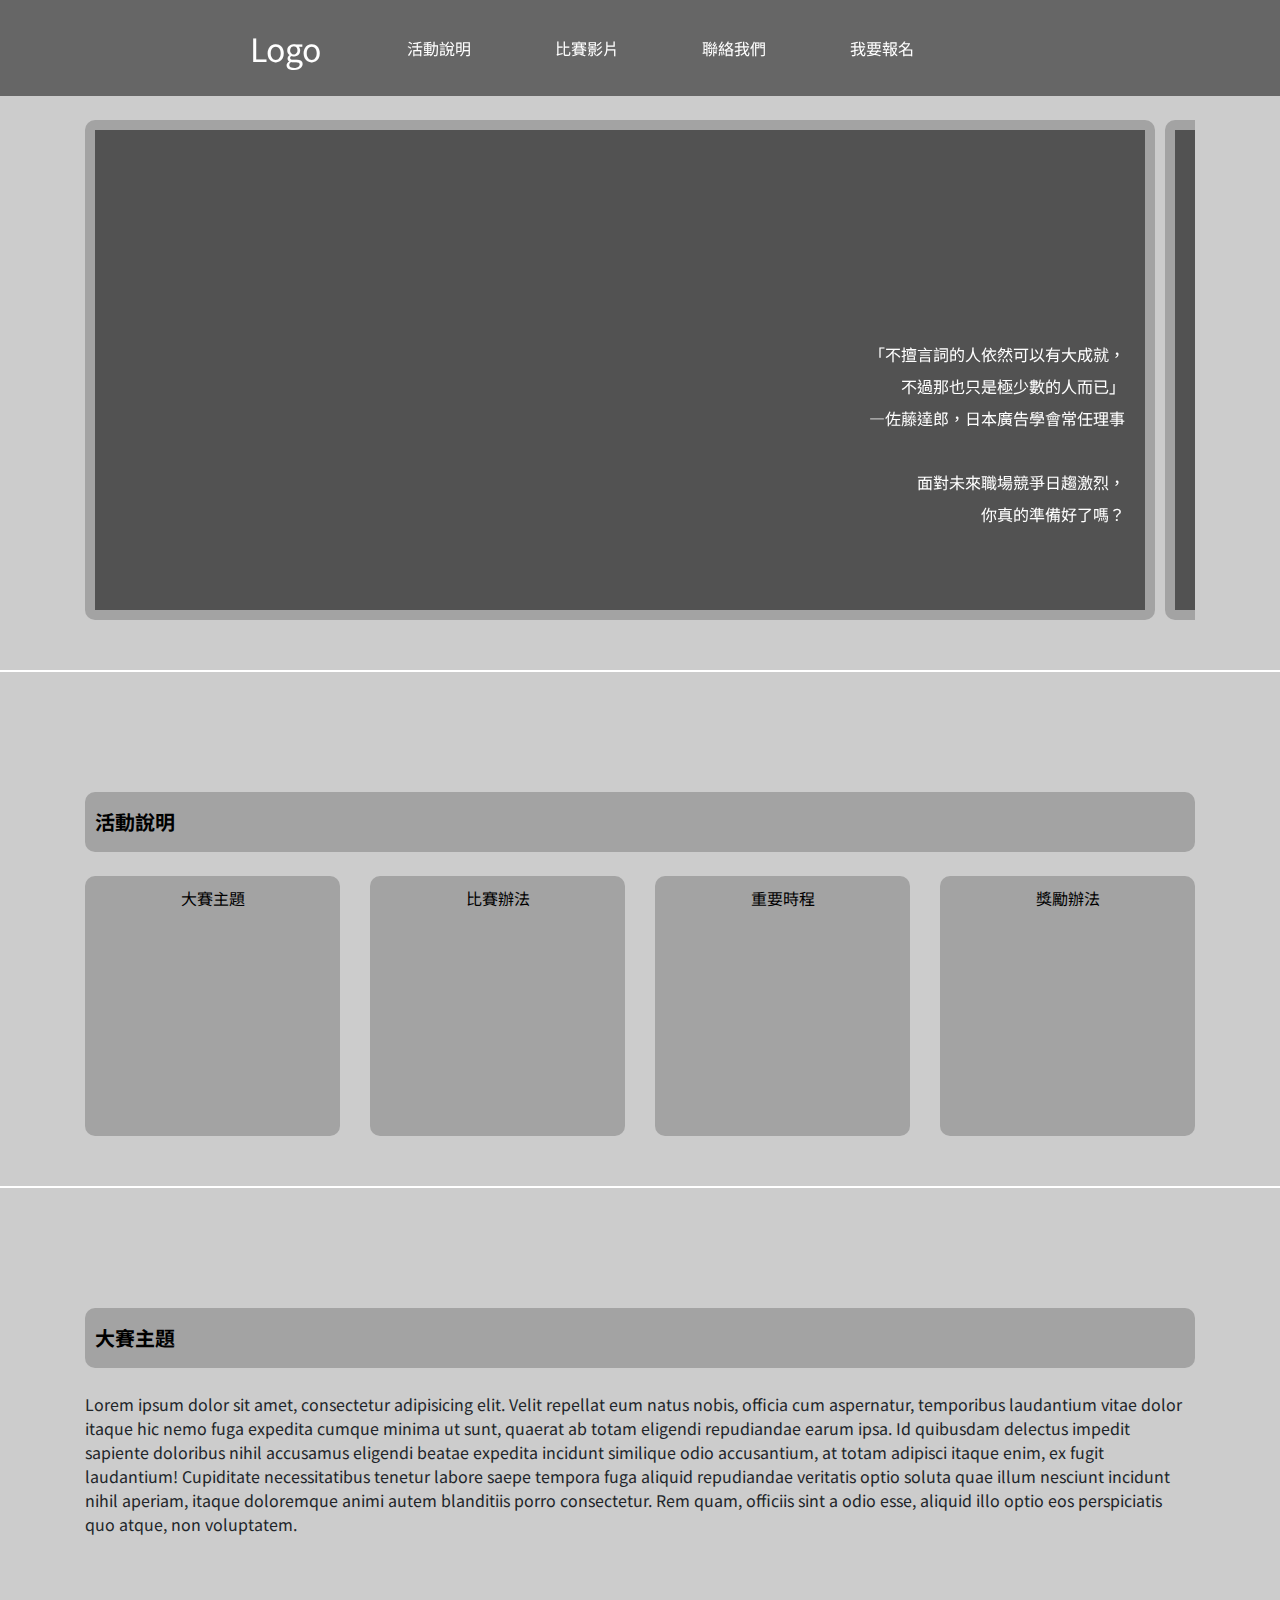
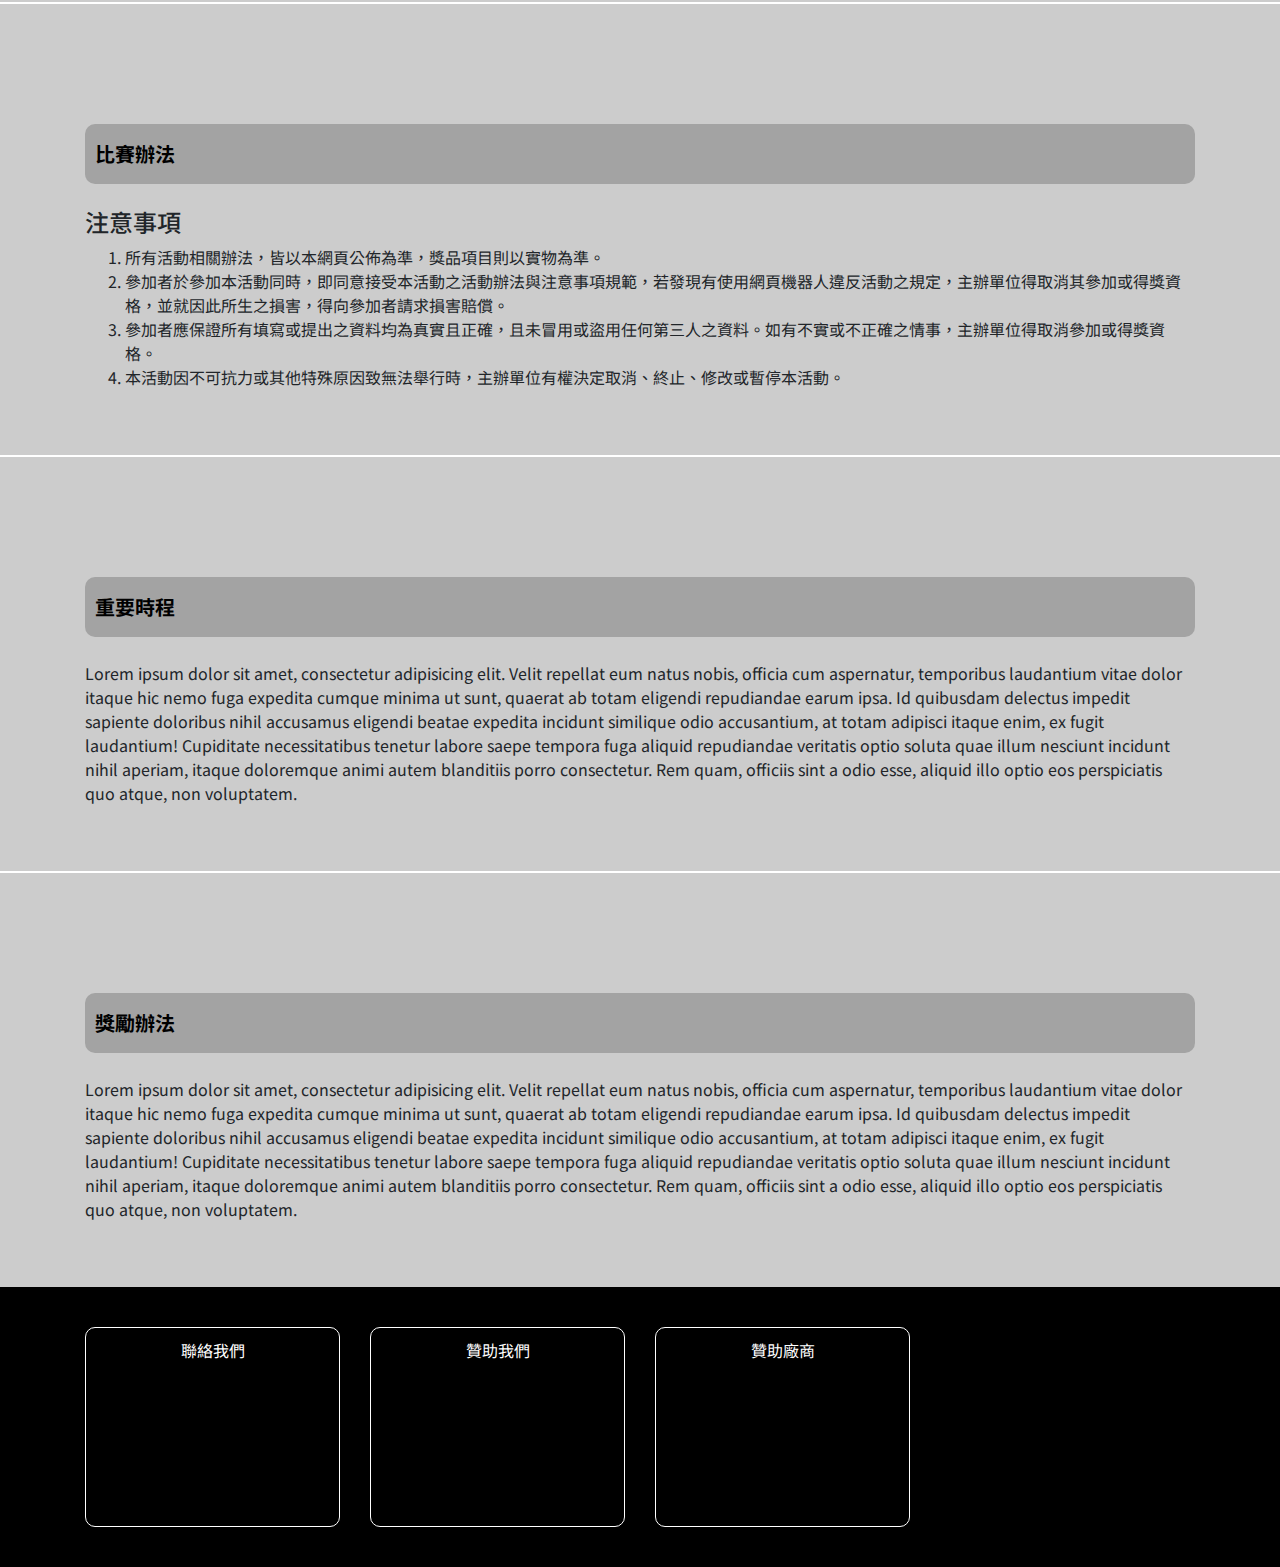
==== index.html @ ab1b20be "v1.0.0-alpha" ====
<!DOCTYPE html>
<html lang="zh-TW">
<head>
	<meta charset="UTF-8">
	<meta name="viewport" content="width=device-width, initial-scale=1.0, user-scalable=1, maximum-scale=1.5">
	<title>PPT Tang</title>

	<!-- plugins -->
	<link rel="stylesheet" href="https://stackpath.bootstrapcdn.com/bootstrap/4.3.1/css/bootstrap.min.css" integrity="sha384-ggOyR0iXCbMQv3Xipma34MD+dH/1fQ784/j6cY/iJTQUOhcWr7x9JvoRxT2MZw1T" crossorigin="anonymous">
	<link rel="stylesheet" href="owl.carousel.css">
	<link rel="stylesheet" href="owl.theme.default.css">
	<link rel="stylesheet" href="jquery-3.3.1.js">
	<link rel="stylesheet" href="owl.carousel.js">
	<!-- custom -->
	<link href="https://fonts.googleapis.com/css?family=Noto+Sans+TC" rel="stylesheet">
	<link rel="stylesheet" href="style.css">
</head>
<body>
	<header class="navbar">
		<div class="container">
			<div class="row">
				<div class="col-12 col-lg-4">
					<a href="index.html"><div class="element logo">Logo</div></a>
				</div>
				<div class="col-3 col-lg-2">
					<a href="#info"><span class="element">活動說明</span></a>
				</div>
				<div class="col-3 col-lg-2">
					<a href="vedio.html"><span class="element">比賽影片</span></a>
				</div>
				<div class="col-3 col-lg-2">
					<a href="#contact"><span class="element">聯絡我們</span></a>
				</div>
				<div class="col-3 col-lg-2">
					<a href="https://forms.gle/jnjo5edw7dTw2FzWA" target="blank"><span class="element">我要報名</span></a>
				</div>
			</div>
		</div>
	</header>


	<section class="main">
		<div class="jumbo">
			<div class="container owl-carousel owl-theme">
				<div class="element" data-merge="5">
					<div class="image" style="background-image: url('draft/狂想曲-1-10.png');">
						<div class="mask"></div>
					</div>
					<div class="text">
						「不擅言詞的人依然可以有大成就，<br>
						不過那也只是極少數的人而已」<br>
						—佐藤達郎，日本廣告學會常任理事<br><br>
						面對未來職場競爭日趨激烈，<br>
						你真的準備好了嗎？
					</div>
				</div>
				<div class="element" data-merge="5">
					<div class="image" style="background-image: url('draft/狂想曲-1-10.png');">
						<div class="mask"></div>
					</div>
					<div class="text">
						由成大發根<br>
						關於我們—簡報草堂<br><br>
						眼見簡報能力日趨重要，<br>
						不管是理工領域、生醫專業，更別提商業企管，<br>
						人人都有上台簡報的一天。<br>
						簡報草堂期望透過簡報教學推展大學生簡報能力，<br>
						激發學生對於簡報的精進與知識的追求，<br>
						並帶給大家一個向全世界展現自我的舞台。<br>
					</div>
				</div>
				<div class="element" data-merge="5">
					<div class="image" style="background-image: url('draft/狂想曲-1-10.png');">
						<div class="mask"></div>
					</div>
					<div class="text">
						你是否正在為經歷憂愁，擔心履歷不夠亮眼，<br>
						又或者你尋尋覓覓，卻找不到一個能展現自己的舞台呢?<br><br>
						簡報草堂將在2019.5.25 舉辦首屆<br>
						《簡報狂想曲》成大首屆簡報競賽，現場將邀請專業評審，<br>
						開放百位觀眾入場觀摩，<br>
						針對美學、內容、表達進行一系列激烈競爭。<br><br>
						螢幕前的你準備好了嗎? 我們的舞台正等著你發光發熱!
					</div>
					<a href="https://forms.gle/jnjo5edw7dTw2FzWA" target="blank"><div class="btn">我要報名</div></a>
				</div>
			</div>
		</div>
		<div class="info" id="info">
			<div class="container">
				<div class="row">
					<div class="col-12">
						<div class="title">活動說明</div>
					</div>
					<div class="col-3">
						<a href="#"><div class="element">大賽主題</div></a>
					</div>
					<div class="col-3">
						<a href="#"><div class="element">比賽辦法</div></a>
					</div>
					<div class="col-3">
						<a href="#"><div class="element">重要時程</div></a>
					</div>
					<div class="col-3">
						<a href="#"><div class="element">獎勵辦法</div></a>
					</div>
				</div>
			</div>
		</div>

		<div class="info">
			<div class="container">
				<div class="row">
					<div class="col-12">
						<div class="title">大賽主題</div>
					</div>
					<div class="col-12">
						<p>Lorem ipsum dolor sit amet, consectetur adipisicing elit. Velit repellat eum natus nobis, officia cum aspernatur, temporibus laudantium vitae dolor itaque hic nemo fuga expedita cumque minima ut sunt, quaerat ab totam eligendi repudiandae earum ipsa. Id quibusdam delectus impedit sapiente doloribus nihil accusamus eligendi beatae expedita incidunt similique odio accusantium, at totam adipisci itaque enim, ex fugit laudantium! Cupiditate necessitatibus tenetur labore saepe tempora fuga aliquid repudiandae veritatis optio soluta quae illum nesciunt incidunt nihil aperiam, itaque doloremque animi autem blanditiis porro consectetur. Rem quam, officiis sint a odio esse, aliquid illo optio eos perspiciatis quo atque, non voluptatem.</p>
					</div>
				</div>
			</div>
		</div>

		<div class="info">
			<div class="container">
				<div class="row">
					<div class="col-12">
						<div class="title">比賽辦法</div>
					</div>
					<div class="col-12">
						<h4>注意事項</h4>
						<ol>
							<li>所有活動相關辦法，皆以本網頁公佈為準，獎品項目則以實物為準。</li>
							<li>參加者於參加本活動同時，即同意接受本活動之活動辦法與注意事項規範，若發現有使用網頁機器人違反活動之規定，主辦單位得取消其參加或得獎資格，並就因此所生之損害，得向參加者請求損害賠償。</li>
							<li>參加者應保證所有填寫或提出之資料均為真實且正確，且未冒用或盜用任何第三人之資料。如有不實或不正確之情事，主辦單位得取消參加或得獎資格。</li>
							<li>本活動因不可抗力或其他特殊原因致無法舉行時，主辦單位有權決定取消、終止、修改或暫停本活動。</li>
						</ol>
					</div>
				</div>
			</div>
		</div>

		<div class="info">
			<div class="container">
				<div class="row">
					<div class="col-12">
						<div class="title">重要時程</div>
					</div>
					<div class="col-12">
						<p>Lorem ipsum dolor sit amet, consectetur adipisicing elit. Velit repellat eum natus nobis, officia cum aspernatur, temporibus laudantium vitae dolor itaque hic nemo fuga expedita cumque minima ut sunt, quaerat ab totam eligendi repudiandae earum ipsa. Id quibusdam delectus impedit sapiente doloribus nihil accusamus eligendi beatae expedita incidunt similique odio accusantium, at totam adipisci itaque enim, ex fugit laudantium! Cupiditate necessitatibus tenetur labore saepe tempora fuga aliquid repudiandae veritatis optio soluta quae illum nesciunt incidunt nihil aperiam, itaque doloremque animi autem blanditiis porro consectetur. Rem quam, officiis sint a odio esse, aliquid illo optio eos perspiciatis quo atque, non voluptatem.</p>
					</div>
				</div>
			</div>
		</div>

		<div class="info">
			<div class="container">
				<div class="row">
					<div class="col-12">
						<div class="title">獎勵辦法</div>
					</div>
					<div class="col-12">
						<p>Lorem ipsum dolor sit amet, consectetur adipisicing elit. Velit repellat eum natus nobis, officia cum aspernatur, temporibus laudantium vitae dolor itaque hic nemo fuga expedita cumque minima ut sunt, quaerat ab totam eligendi repudiandae earum ipsa. Id quibusdam delectus impedit sapiente doloribus nihil accusamus eligendi beatae expedita incidunt similique odio accusantium, at totam adipisci itaque enim, ex fugit laudantium! Cupiditate necessitatibus tenetur labore saepe tempora fuga aliquid repudiandae veritatis optio soluta quae illum nesciunt incidunt nihil aperiam, itaque doloremque animi autem blanditiis porro consectetur. Rem quam, officiis sint a odio esse, aliquid illo optio eos perspiciatis quo atque, non voluptatem.</p>
					</div>
				</div>
			</div>
		</div>
	</section>


	<footer class="footer">
		<div class="container">
			<div class="row">
				<div class="col-3">
					<div class="element" id="contact">聯絡我們</div>
				</div>
				<div class="col-3">
					<div class="element">贊助我們</div>
				</div>
				<div class="col-3">
					<div class="element">贊助廠商</div>
				</div>
			</div>
		</div>
	</footer>


	<script src="jquery-3.3.1.js"></script>
	<script src="owl.carousel.js"></script>
	<script>
		$(document).ready(function(){
			$('.owl-carousel').owlCarousel({
			    items:5,
			    loop:false,
			    margin:10,
			    merge:true,
			    nav:true,
			    navText:[],
			    autoplay:false,
			    autoplaySpeed:1000,
			    responsive:{
			        678:{mergeFit:true},
			        1000:{mergeFit:false}
			    }
			});
		});
	</script>


</body>
</html>
---- style.css ----
/* -------------------- global -------------------- */
* {
	position: relative;
}
html, body {
	margin: 0;
	height: 100%;
	font-family: 'Noto Sans TC', sans-serif;
}
a {
	text-decoration: none;
	color: #000;
}

/* -------------------- element placeholder -------------------- */
.element {
	background-color: rgba(0,0,0,0.2);
	border-radius: 10px;
	color: #000;
	font-size: 1rem;
	text-align: center;
	height: 100%;
	padding: 10px;
}



/* -------------------- utility -------------------- */
.u-block {
	display: block;
}



/* -------------------- header elements -------------------- */
.navbar {
	background-color: rgba(0, 0, 0, 0.5);
	position: fixed;
	top: 0;
	left: 0;
	z-index: 10;
	width: 100%;
	text-align: center;
}
.navbar .element {
	display: inline-block;
	height: 60px;
	background-color: rgba(0, 0 ,0 ,0);
	color: #fff;
	line-height: 36px;
}
.navbar .logo {
	display: inline-block;
	width: 400px;
	height: 80px;
	font-size: 2rem;
}
@media (min-width: 1200px) {
	.navbar .element {
		height: 80px;
		line-height: 60px;
	}
}



/* -------------------- main elements -------------------- */
.jumbo {
	background-color: rgba(0, 0, 0, 0.2);
	padding-top: 200px;
	padding-bottom: 60px;
}
.jumbo .element {
	height: 500px;

}
.jumbo .image {
	height: 100%;
	display: block;
	background-size: cover;
	background-position: left;
}
.jumbo .mask {
	width: 100%;
	height: 100%;
	background-color: rgba(0, 0, 0, 0.5);
}
.jumbo .text {
	text-align: right;
	line-height: 200%;
	font-size: 1rem;
	color: #fff;
	width: 85%;
	position: absolute;
	bottom: 90px;
	right: 30px;
}
.jumbo .btn {
	width: 120px;
	height: 50px;
	border-radius: 25px;
	background-color: rgb(243, 196, 58);

	color: rgb(0, 115, 185);
	line-height: 36px;

	position: absolute;
	bottom: 20px;
	left: 50%;
	transform: translateX(-50%);
}
.jumbo .btn:hover {
	background-color: rgb(0, 115, 185);
	color: rgb(243, 196, 58);
}
@media (min-width: 1200px) {
	.jumbo {
		padding-top: 120px;
		padding-bottom: 50px;
	}
}


.info {
	background-color: rgba(0, 0, 0, 0.2);
	padding-top: 180px;
	padding-bottom: 50px;
	border-top: 2px solid #fff;
}
.info .title {
	background-color: rgba(0,0,0,0.2);
	border-radius: 10px;
	padding: 10px;
	margin-bottom: 24px;
	line-height: 40px;

	color: #000;
	font-size: 1.25rem;
	font-weight: bold;
}
.info .element {
	height: 150px;
}
@media (min-width: 992px) {
	.info .element {
		height:220px;
	}
}
@media (min-width: 1200px) {
	.info {
		padding-top: 120px;
		padding-bottom: 50px;
	}
	.info .element {
		height:260px;
	}
}


.voting-info .element{
	height: 600px;
	font-size: 2rem;
	line-height: 260px;
}


.video-container {
	display: inline-block;
	width: 100%;
	border: 2px solid #fff;
	margin: 15px 0;
}
.img-box {
	display: block;
}
.img-box .img-inner {
	width: 100%;
	padding-top: 75%;
	background-color: rgba(0, 0, 0, 0.1);
}
.img-box .image {
	position: absolute;
	top: 0;
	left: 0;

	width: 100%;
	height: 100%;

	background-size: cover;
	background-position: center;

	background-image: url('../v0.3.0/icon.png');
}
.text-box {
	padding: 8px;
	letter-spacing: 0.2px;
	white-space: nowrap;
	overflow: hidden;
	text-overflow: ellipsis;
}
.text-box a {
	text-decoration: none;
}
.text-box .topic {
	font-size: 1.2rem;
	font-weight: bold;
	line-height: 2rem;
}




/* -------------------- footer elements -------------------- */
.footer {
	background-color: #000;
	padding: 40px 0;
}
.footer .element {
	height: 200px;
	border: 1px solid #fff;
	color: #fff;
	font-weight: thin;
}


/* 黃 rgb(243, 196, 58) */
/* 藍 rgb(0, 115, 185) */

@media screen and (min-width: 576px) {
	
}
@media screen and (min-width: 768px) {
	
}
@media screen and (min-width: 992px) {
	
}
@media screen and (min-width: 1200px) {
	
}
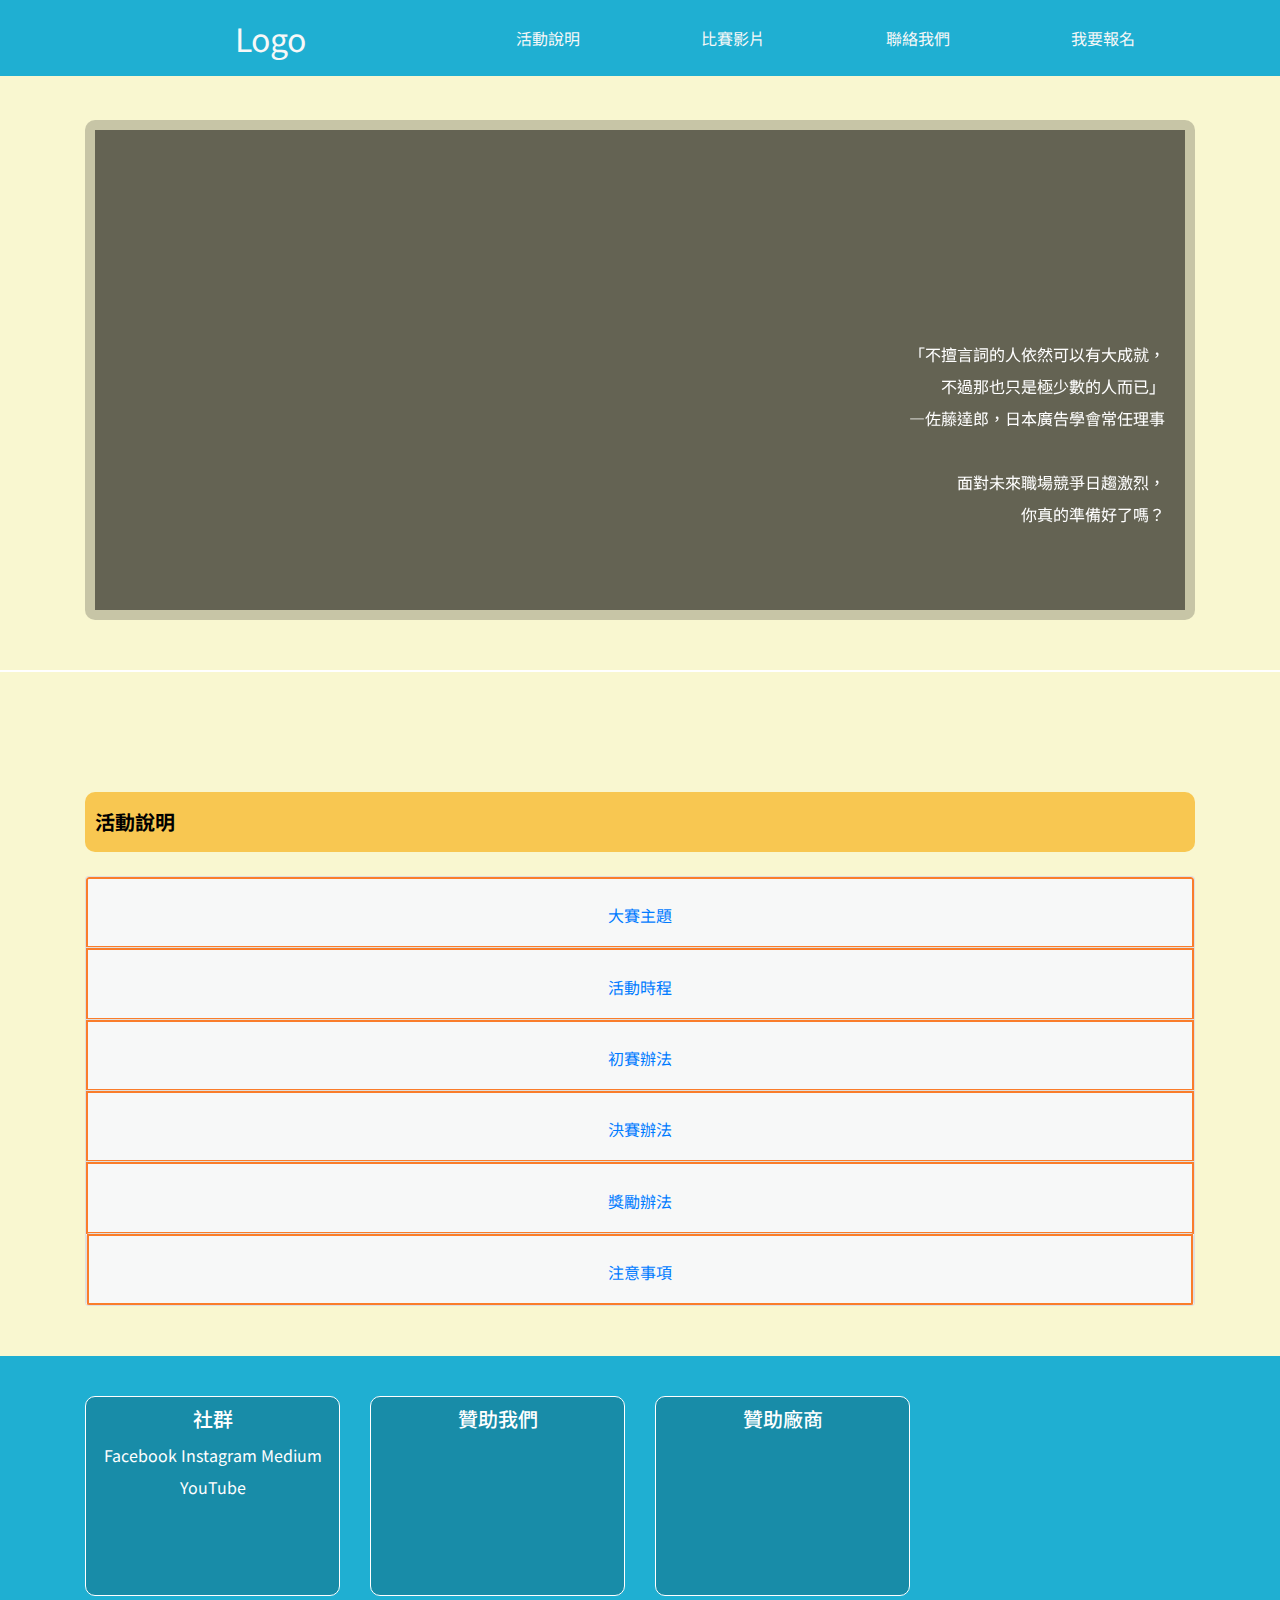
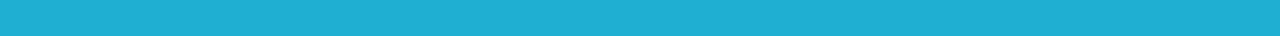
==== commit 08abb826: "v1.0.0-alpha-colors&info" ====
--- a/index.html
+++ b/index.html
@@ -2,37 +2,40 @@
 <html lang="zh-TW">
 <head>
 	<meta charset="UTF-8">
-	<meta name="viewport" content="width=device-width, initial-scale=1.0, user-scalable=1, maximum-scale=1.5">
+	<meta name="viewport" content="width=device-width, initial-scale=1.0, user-scalable=1, maximum-scale=1.5, shrink-to-fit=no">
 	<title>PPT Tang</title>
 
 	<!-- plugins -->
+
+	<!-- bootstrap -->
 	<link rel="stylesheet" href="https://stackpath.bootstrapcdn.com/bootstrap/4.3.1/css/bootstrap.min.css" integrity="sha384-ggOyR0iXCbMQv3Xipma34MD+dH/1fQ784/j6cY/iJTQUOhcWr7x9JvoRxT2MZw1T" crossorigin="anonymous">
+	
+	<!-- owl-carousel -->
 	<link rel="stylesheet" href="owl.carousel.css">
 	<link rel="stylesheet" href="owl.theme.default.css">
-	<link rel="stylesheet" href="jquery-3.3.1.js">
-	<link rel="stylesheet" href="owl.carousel.js">
+	
 	<!-- custom -->
-	<link href="https://fonts.googleapis.com/css?family=Noto+Sans+TC" rel="stylesheet">
 	<link rel="stylesheet" href="style.css">
+
 </head>
 <body>
 	<header class="navbar">
 		<div class="container">
 			<div class="row">
-				<div class="col-12 col-lg-4">
-					<a href="index.html"><div class="element logo">Logo</div></a>
-				</div>
-				<div class="col-3 col-lg-2">
-					<a href="#info"><span class="element">活動說明</span></a>
-				</div>
-				<div class="col-3 col-lg-2">
-					<a href="vedio.html"><span class="element">比賽影片</span></a>
-				</div>
-				<div class="col-3 col-lg-2">
-					<a href="#contact"><span class="element">聯絡我們</span></a>
-				</div>
-				<div class="col-3 col-lg-2">
-					<a href="https://forms.gle/jnjo5edw7dTw2FzWA" target="blank"><span class="element">我要報名</span></a>
+				<div class="col-12 col-md-4">
+					<a href="index.html"><div class="element logo c-white">Logo</div></a>
+				</div>
+				<div class="col-3 col-md-2">
+					<a href="#info"><span class="element c-white">活動說明</span></a>
+				</div>
+				<div class="col-3 col-md-2">
+					<a href="vedio.html"><span class="element c-white">比賽影片</span></a>
+				</div>
+				<div class="col-3 col-md-2">
+					<a href="#contact"><span class="element c-white">聯絡我們</span></a>
+				</div>
+				<div class="col-3 col-md-2">
+					<a href="https://forms.gle/jnjo5edw7dTw2FzWA" target="blank"><span class="element c-white">我要報名</span></a>
 				</div>
 			</div>
 		</div>
@@ -40,7 +43,7 @@
 
 
 	<section class="main">
-		<div class="jumbo">
+		<div class="jumbo bgc-beige">
 			<div class="container owl-carousel owl-theme">
 				<div class="element" data-merge="5">
 					<div class="image" style="background-image: url('draft/狂想曲-1-10.png');">
@@ -55,7 +58,7 @@
 					</div>
 				</div>
 				<div class="element" data-merge="5">
-					<div class="image" style="background-image: url('draft/狂想曲-1-10.png');">
+					<div class="image" style="background-image: url('../v0.3.0/poster.jpg');">
 						<div class="mask"></div>
 					</div>
 					<div class="text">
@@ -86,117 +89,426 @@
 				</div>
 			</div>
 		</div>
-		<div class="info" id="info">
+
+		
+		<!-- accordion -->
+		<div class="info bgc-beige" id="info">
 			<div class="container">
 				<div class="row">
 					<div class="col-12">
 						<div class="title">活動說明</div>
 					</div>
-					<div class="col-3">
-						<a href="#"><div class="element">大賽主題</div></a>
-					</div>
-					<div class="col-3">
-						<a href="#"><div class="element">比賽辦法</div></a>
-					</div>
-					<div class="col-3">
-						<a href="#"><div class="element">重要時程</div></a>
-					</div>
-					<div class="col-3">
-						<a href="#"><div class="element">獎勵辦法</div></a>
+					<div class="col-12">
+						<div class="accordion" id="infomation">
+
+						  <div class="card">
+						    <div class="card-header bgc-white bdc-orange" id="heading1">
+						      <h2 class="mb-0">
+						        <button class="btn btn-link" type="button" data-toggle="collapse" data-target="#collapse1" aria-expanded="true" aria-controls="collapse1">
+						          大賽主題
+						        </button>
+						      </h2>
+						    </div>
+
+						    <div id="collapse1" class="collapse" aria-labelledby="heading1" data-parent="#infomation">
+						      <div class="card-body bgc-white">
+										<div class="inner">
+											<div class="topic-icon"></div>
+											<div class="topic-text">
+												<h5 class="c-blue fw-bold">減少不平等</h5>
+												<h6 class="c-blue fw-bold">Reduce Inqualities</h6>
+												<p>社會持續在進步，各地區之間的資源差距逐漸擴大，我們該如何因應不平等的現象，創造分配更均衡的社會？<a class="c-cyan" href="https://www.un.org/sustainabledevelopment/inequality/" target="_blank"> see more</a></p>
+											</div>
+										</div>
+
+										<div class="inner">
+											<div class="topic-icon"></div>
+											<div class="topic-text">
+												<h5 class="c-blue fw-bold">責任消費與生產</h5>
+												<h6 class="c-blue fw-bold">Responsible Consumption and Production</h6>
+												<p>社會持續過度的生產不僅造成資源浪費，同時也產生大量汙染，過剩的產品處理也對地球造成傷害。身為消費者的我們，是否也助長了過度生產呢？我們該如何做到「用得更少，做得更好」，留給下一世代更好的環境呢？<a class="c-cyan" href="https://www.un.org/sustainabledevelopment/sustainable-consumption-production/" target="_blank"> see more</a></p>
+												
+											</div>
+										</div>
+
+										<div class="inner">
+											<div class="topic-icon"></div>
+											<div class="topic-text">
+												<h5 class="c-blue fw-bold">氣候行動</h5>
+												<h6 class="c-blue fw-bold">Climate Action</h6>
+												<p>颶風、熱浪、洪水，世界各地頻傳氣候災難。面對大自然的求救訊息，人類該如何守護我們的地球呢？<a class="c-cyan" href="https://www.un.org/sustainabledevelopment/climate-change-2/" target="_blank"> see more</a></p>
+											</div>
+										</div>
+
+										<div class="inner">
+											<div class="topic-icon"></div>
+											<div class="topic-text">
+												<h5 class="c-blue fw-bold">和平與正義制度</h5>
+												<h6 class="c-blue fw-bold">Peace, Justice and Strong Institutions</h6>
+												<p>「人權之所以重要，是因為每個人都想活得自在安心。」但人權是否真正落實在現實社會中？若沒有，我們又該如何彌補呢？<a class="c-cyan" href="https://www.un.org/sustainabledevelopment/peace-justice/" target="_blank"> see more</a></p>
+											</div>
+										</div>
+
+						      </div>
+						    </div>
+						  </div>
+
+						  <div class="card">
+						    <div class="card-header bgc-white bdc-orange" id="heading2">
+						      <h2 class="mb-0">
+						        <button class="btn btn-link collapsed" type="button" data-toggle="collapse" data-target="#collapse2" aria-expanded="true" aria-controls="collapse2">
+						          活動時程
+						        </button>
+						      </h2>
+						    </div>
+						    <div id="collapse2" class="collapse" aria-labelledby="heading2" data-parent="#infomation">
+						      <div class="card-body bgc-white">
+						      	<!-- <div class="inner">
+						      		<div class="stage">
+						      			<h5>初賽報名</h5>
+						      			<p>自四個備選主題中選定一個，錄製一段3~5分鐘的簡報影片，上傳至個人雲端後，至官網點選「我要報名」填寫基本資料及影片連結，即完成比賽報名。團隊將於隔日午夜將影片上傳至官方網站及簡報草堂YouTube頻道。</p>
+						      		</div>
+						      		<div class="arrow"></div>
+						      		<div class="stage">
+						      			<h5>作品遴選</h5>
+						      			<p>綜合YouTube讚數以及團隊評審評分，取前 10 名進入決賽。</p>
+						      		</div>
+						      		<div class="arrow"></div>
+						      		<div class="stage">
+						      			<h5>現場決賽</h5>
+						      			<p>決賽地點為成功大學國際會議廳，入選者將進行 5~7分鐘的現場簡報，由評審及現場觀眾投票選出前2名頒發獎金獎狀。決賽之簡報題目需與初賽相同。</p>
+						      		</div>
+						      	</div> -->
+
+						      	<div class="inner">
+						      		<div class="time-block">
+						      			<div class="time-area">
+													<div class="timeline bgc-blue"></div>
+													<div class="time-point">
+								      			<div class="dot-area">
+								      				<div class="dot bgc-blue"></div>
+								      			</div
+								      			><div class="text-area">
+								      				<div class="date">4/10（三）</div>
+								      				<div class="task">開始報名、上傳影片</div>
+								      			</div>
+								      		</div>
+
+								      		<div class="time-point">
+								      			<div class="dot-area">
+								      				<div class="dot bgc-blue"></div>
+								      			</div
+								      			><div class="text-area">
+								      				<div class="date">4/29（一）</div>
+								      				<div class="task">影片上傳截止</div>
+								      			</div>
+								      		</div>
+
+								      		<div class="time-point">
+								      			<div class="dot-area">
+								      				<div class="dot bgc-blue"></div>
+								      			</div
+								      			><div class="text-area">
+								      				<div class="date">5/11（六）</div>
+								      				<div class="task">公布決賽名單</div>
+								      			</div>
+								      		</div>
+
+								      		<div class="time-point">
+								      			<div class="dot-area">
+								      				<div class="dot bgc-blue"></div>
+								      			</div
+								      			><div class="text-area">
+								      				<div class="date">5/25（六）</div>
+								      				<div class="task">決賽</div>
+								      			</div>
+								      		</div>
+												</div>
+						      		</div>
+												
+						      		</div>
+						      	</div>
+
+						      </div>
+						    </div>
+
+						    <div class="card">
+							    <div class="card-header bgc-white bdc-orange" id="heading3">
+							      <h2 class="mb-0">
+							        <button class="btn btn-link collapsed" type="button" data-toggle="collapse" data-target="#collapse3" aria-expanded="true" aria-controls="collapse3">
+							          初賽辦法
+							        </button>
+							      </h2>
+							    </div>
+							    <div id="collapse3" class="collapse" aria-labelledby="heading3" data-parent="#infomation">
+							      <div class="card-body bgc-white">
+
+							        <div class="inner">
+							        	<div class="container">
+							        		<div class="row">初賽</div>
+							        		<div class="row">
+							        			<div class="col-12">
+							        				<div class="rule-item">
+							        					<div class="rule-var">參賽影片</div
+							        					><div class="rule-val">參賽者自行錄製</div>
+							        				</div>
+							        				<div class="rule-item">
+							        					<div class="rule-var">影片時間</div
+							        					><div class="rule-val">3 ~ 5分鐘</div>
+							        				</div>
+							        				<div class="rule-item">
+							        					<div class="rule-var">影片內容</div
+							        					><div class="rule-val">參賽者本人、簡報內容</div>
+							        				</div>
+							        				<div class="rule-item">
+							        					<div class="rule-var">影片限制</div
+							        					><div class="rule-val">禁止特效、剪接、調速，人與簡報須同時出現於影片中</div>
+							        				</div>
+							        			</div>
+							        			<div class="col-12">
+							        				<div class="rule-item">
+							        					<div class="rule-var">呈現方式</div
+							        					><div class="rule-val">子視窗 or 同一畫面</div>
+							        				</div>
+							        				<div class="rule-item">
+							        					<div class="rule-var">上傳地點</div
+							        					><div class="rule-val">個人雲端</div>
+							        				</div>
+							        				<div class="rule-item">
+							        					<div class="rule-var">上傳格式</div
+							        					><div class="rule-val">檔名：四選一主題-影片標題-參賽者姓名</div>
+							        				</div>
+							        				<div class="rule-item">
+							        					<div class="rule-var">備註</div
+							        					><div class="rule-val">若影片不符規定，將失去參賽資格</div>
+							        				</div>
+							        			</div>
+							        		</div>
+							        	</div>
+							        </div>
+
+							        <div class="inner">
+							        	<div class="container">
+							        		<div class="row">初賽評分標準</div>
+							        		<div class="row">
+							        			<div class="col-12">
+							        				<div class="rule-item">
+							        					<div class="rule-var">簡報內容（35%）</div
+							        					><div class="rule-val">議題掌握程度、具有自身見解、內容邏輯與組織性、內容啟發性、切合現況</div>
+							        				</div>
+							        				<div class="rule-item">
+							        					<div class="rule-var">肢體與口語表達（30%）</div
+							        					><div class="rule-val">口語流暢度與連貫性、引發台下共鳴、表情與肢體語言、語調層次、時間掌握</div>
+							        				</div>
+							        				<div class="rule-item">
+							        					<div class="rule-var">簡報美學（20%）</div
+							        					><div class="rule-val">與簡報輔助程度/相容性、整體內容佈局、單張資訊處理手法/技巧/可讀性、頁面視覺美化</div>
+							        				</div>
+							        				<div class="rule-item">
+							        					<div class="rule-var">網路投票（20%）</div
+							        					><div class="rule-val">
+							        						採計簡報草堂官方YouTube頻道中各參賽影片所得讚數，第一名即獲得該項目滿分，其餘參賽者依據自己所得票數與第一名得票之比例決定該項得分<br>
+							        						公式：本項得分 = ( 得票數/最高票數 ) x 100%<br>
+							        						舉例：A拿100票(最高票)，B拿75票，則A得本項目100%分數，B得本項75%分數
+							        					</div>
+							        				</div>
+							        			</div>
+							        		</div>
+							        	</div>
+							        </div>
+							      </div>
+							    </div>
+							  </div>
+
+							  <div class="card">
+							    <div class="card-header bgc-white bdc-orange" id="heading4">
+							      <h2 class="mb-0">
+							        <button class="btn btn-link collapsed" type="button" data-toggle="collapse" data-target="#collapse4" aria-expanded="true" aria-controls="collapse4">
+							          決賽辦法
+							        </button>
+							      </h2>
+							    </div>
+							    <div id="collapse4" class="collapse" aria-labelledby="heading4" data-parent="#infomation">
+							      <div class="card-body bgc-white">
+							        <div class="inner">
+							        	<div class="container">
+							        		<div class="row">決賽</div>
+							        		<div class="row">
+							        			<div class="col-12">
+							        				<div class="rule-item">
+							        					<div class="rule-var">決賽時間</div
+							        					><div class="rule-val">5/25（六）下午</div>
+							        				</div>
+							        				<div class="rule-item">
+							        					<div class="rule-var">決賽組數</div
+							        					><div class="rule-val">10組</div>
+							        				</div>
+							        				<div class="rule-item">
+							        					<div class="rule-var">演講時間</div
+							        					><div class="rule-val">5 ~ 7分鐘</div>
+							        				</div>
+							        				<div class="rule-item">
+							        					<div class="rule-var">比賽形式</div
+							        					><div class="rule-val">現場簡報</div>
+							        				</div>
+							        				<div class="rule-item">
+							        					<div class="rule-var">比賽題目</div
+							        					><div class="rule-val">同初賽題目</div>
+							        				</div>
+							        			</div>
+							        		</div>
+							        	</div>
+							        </div>
+
+							        <div class="inner">
+							        	<div class="container">
+							        		<div class="row">決賽評分標準</div>
+							        		<div class="row">
+							        			<div class="col-12">
+							        				<div class="rule-item">
+							        					<div class="rule-var">簡報內容（30%）</div
+							        					><div class="rule-val">議題掌握程度、具有自身見解、內容邏輯與組織性、內容啟發性、切合現況</div>
+							        				</div>
+							        				<div class="rule-item">
+							        					<div class="rule-var">肢體與口語表達（35%）</div
+							        					><div class="rule-val">口語流暢度與連貫性、引發台下共鳴、表情與肢體語言、語調層次、時間掌握</div>
+							        				</div>
+							        				<div class="rule-item">
+							        					<div class="rule-var">簡報美學（20%）</div
+							        					><div class="rule-val">與簡報輔助程度/相容性、整體內容佈局、單張資訊處理手法/技巧/可讀性、頁面視覺美化</div>
+							        				</div>
+							        				<div class="rule-item">
+							        					<div class="rule-var">觀眾投票（15%）</div
+							        					><div class="rule-val">
+							        						採計現場觀眾得票數，第一名即獲得該項目滿分，其餘參賽者依據自己所得票數與第一名得票之比例決定該項得分<br>
+							        						公式：本項得分 = ( 得票數/最高票數 ) x 100%<br>
+							        						舉例：A拿100票(最高票)，B拿75票，則A得本項目100%分數，B得本項75%分數
+							        					</div>
+							        				</div>
+							        			</div>
+							        		</div>
+							        	</div>
+							        </div>
+
+							      </div>
+							    </div>
+							  </div>
+
+								<div class="card">
+							    <div class="card-header bgc-white bdc-orange" id="heading5">
+							      <h2 class="mb-0">
+							        <button class="btn btn-link collapsed" type="button" data-toggle="collapse" data-target="#collapse5" aria-expanded="true" aria-controls="collapse5">
+							          獎勵辦法
+							        </button>
+							      </h2>
+							    </div>
+							    <div id="collapse5" class="collapse" aria-labelledby="heading5" data-parent="#infomation">
+							      <div class="card-body bgc-white">
+
+							        <div class="inner">
+							        	<div class="container">
+							        		<div class="row">
+							        			<div class="col-12">
+							        				<div class="rule-item">
+							        					<div class="rule-var">第一名 1位</div
+							        					><div class="rule-val">獎金10000元、獎狀1張</div>
+							        				</div>
+							        				<div class="rule-item">
+							        					<div class="rule-var">第二名 1位</div
+							        					><div class="rule-val">獎金5000元、獎狀1張</div>
+							        				</div>
+							        				<div class="rule-item">
+							        					<div class="rule-var">佳作 數名</div
+							        					><div class="rule-val">獎金1000元、獎狀1張</div>
+							        				</div>
+							        			</div>
+							        		</div>
+							        </div>
+
+							      </div>
+							    </div>
+							  </div>
+
+							  <div class="card">
+							    <div class="card-header bgc-white bdc-orange" id="heading6">
+							      <h2 class="mb-0">
+							        <button class="btn btn-link collapsed" type="button" data-toggle="collapse" data-target="#collapse6" aria-expanded="true" aria-controls="collapse6">
+							          注意事項
+							        </button>
+							      </h2>
+							    </div>
+							    <div id="collapse6" class="collapse" aria-labelledby="heading6" data-parent="#infomation">
+							      <div class="card-body bgc-white">
+							      	<div class="inner">
+							      		<ol>
+													<li>所有活動相關辦法，皆以本網頁公佈為準，獎品項目則以實物為準。</li><br>
+													<li>參加者於參加本活動同時，即同意接受本活動之活動辦法與注意事項規範，若發現有使用網頁機器人違反活動之規定，主辦單位得取消其參加或得獎資格，並就因此所生之損害，得向參加者請求損害賠償。</li><br>
+													<li>參加者應保證所有填寫或提出之資料均為真實且正確，且未冒用或盜用任何第三人之資料。如有不實或不正確之情事，主辦單位得取消參加或得獎資格。</li><br>
+													<li>本活動因不可抗力或其他特殊原因致無法舉行時，主辦單位有權決定取消、終止、修改或暫停本活動。</li>
+												</ol>
+							      	</div>
+							      </div>
+							    </div>
+							  </div>
+
+						  </div>
+
+							  
+						</div>
 					</div>
 				</div>
 			</div>
 		</div>
-
-		<div class="info">
-			<div class="container">
-				<div class="row">
-					<div class="col-12">
-						<div class="title">大賽主題</div>
-					</div>
-					<div class="col-12">
-						<p>Lorem ipsum dolor sit amet, consectetur adipisicing elit. Velit repellat eum natus nobis, officia cum aspernatur, temporibus laudantium vitae dolor itaque hic nemo fuga expedita cumque minima ut sunt, quaerat ab totam eligendi repudiandae earum ipsa. Id quibusdam delectus impedit sapiente doloribus nihil accusamus eligendi beatae expedita incidunt similique odio accusantium, at totam adipisci itaque enim, ex fugit laudantium! Cupiditate necessitatibus tenetur labore saepe tempora fuga aliquid repudiandae veritatis optio soluta quae illum nesciunt incidunt nihil aperiam, itaque doloremque animi autem blanditiis porro consectetur. Rem quam, officiis sint a odio esse, aliquid illo optio eos perspiciatis quo atque, non voluptatem.</p>
-					</div>
-				</div>
-			</div>
-		</div>
-
-		<div class="info">
-			<div class="container">
-				<div class="row">
-					<div class="col-12">
-						<div class="title">比賽辦法</div>
-					</div>
-					<div class="col-12">
-						<h4>注意事項</h4>
-						<ol>
-							<li>所有活動相關辦法，皆以本網頁公佈為準，獎品項目則以實物為準。</li>
-							<li>參加者於參加本活動同時，即同意接受本活動之活動辦法與注意事項規範，若發現有使用網頁機器人違反活動之規定，主辦單位得取消其參加或得獎資格，並就因此所生之損害，得向參加者請求損害賠償。</li>
-							<li>參加者應保證所有填寫或提出之資料均為真實且正確，且未冒用或盜用任何第三人之資料。如有不實或不正確之情事，主辦單位得取消參加或得獎資格。</li>
-							<li>本活動因不可抗力或其他特殊原因致無法舉行時，主辦單位有權決定取消、終止、修改或暫停本活動。</li>
-						</ol>
-					</div>
-				</div>
-			</div>
-		</div>
-
-		<div class="info">
-			<div class="container">
-				<div class="row">
-					<div class="col-12">
-						<div class="title">重要時程</div>
-					</div>
-					<div class="col-12">
-						<p>Lorem ipsum dolor sit amet, consectetur adipisicing elit. Velit repellat eum natus nobis, officia cum aspernatur, temporibus laudantium vitae dolor itaque hic nemo fuga expedita cumque minima ut sunt, quaerat ab totam eligendi repudiandae earum ipsa. Id quibusdam delectus impedit sapiente doloribus nihil accusamus eligendi beatae expedita incidunt similique odio accusantium, at totam adipisci itaque enim, ex fugit laudantium! Cupiditate necessitatibus tenetur labore saepe tempora fuga aliquid repudiandae veritatis optio soluta quae illum nesciunt incidunt nihil aperiam, itaque doloremque animi autem blanditiis porro consectetur. Rem quam, officiis sint a odio esse, aliquid illo optio eos perspiciatis quo atque, non voluptatem.</p>
-					</div>
-				</div>
-			</div>
-		</div>
-
-		<div class="info">
-			<div class="container">
-				<div class="row">
-					<div class="col-12">
-						<div class="title">獎勵辦法</div>
-					</div>
-					<div class="col-12">
-						<p>Lorem ipsum dolor sit amet, consectetur adipisicing elit. Velit repellat eum natus nobis, officia cum aspernatur, temporibus laudantium vitae dolor itaque hic nemo fuga expedita cumque minima ut sunt, quaerat ab totam eligendi repudiandae earum ipsa. Id quibusdam delectus impedit sapiente doloribus nihil accusamus eligendi beatae expedita incidunt similique odio accusantium, at totam adipisci itaque enim, ex fugit laudantium! Cupiditate necessitatibus tenetur labore saepe tempora fuga aliquid repudiandae veritatis optio soluta quae illum nesciunt incidunt nihil aperiam, itaque doloremque animi autem blanditiis porro consectetur. Rem quam, officiis sint a odio esse, aliquid illo optio eos perspiciatis quo atque, non voluptatem.</p>
-					</div>
-				</div>
-			</div>
-		</div>
-	</section>
 
 
 	<footer class="footer">
 		<div class="container">
 			<div class="row">
 				<div class="col-3">
-					<div class="element" id="contact">聯絡我們</div>
+					<div class="element" id="contact">
+						<h5 class="u-block">社群</h5>
+						<a class="u-block" href="https://www.facebook.com/learnppt/?epa=SEARCH_BOX">Facebook</a>
+						<a class="u-block" href="https://www.instagram.com/learnppt/">Instagram</a>
+						<a class="u-block" href="https://medium.com/student-powerpoint-design">Medium</a>
+						<a class="u-block" href="https://www.youtube.com/channel/UCBR4mXXNtAjl1QPK6Tpj92A?view_as=subscriber">YouTube</a>
+					</div>
 				</div>
 				<div class="col-3">
-					<div class="element">贊助我們</div>
+					<div class="element">
+						<h5 class="u-block">贊助我們</h5>
+					</div>
 				</div>
 				<div class="col-3">
-					<div class="element">贊助廠商</div>
+					<div class="element">
+						<h5 class="u-block">贊助廠商</h5>
+					</div>
 				</div>
 			</div>
 		</div>
 	</footer>
 
-
-	<script src="jquery-3.3.1.js"></script>
+	
+	<!-- jquery -->
+	<script src="https://code.jquery.com/jquery-3.3.1.slim.min.js" integrity="sha384-q8i/X+965DzO0rT7abK41JStQIAqVgRVzpbzo5smXKp4YfRvH+8abtTE1Pi6jizo" crossorigin="anonymous"></script>
+
+	<!-- popper -->
+	<script src="https://cdnjs.cloudflare.com/ajax/libs/popper.js/1.14.7/umd/popper.min.js" integrity="sha384-UO2eT0CpHqdSJQ6hJty5KVphtPhzWj9WO1clHTMGa3JDZwrnQq4sF86dIHNDz0W1" crossorigin="anonymous"></script>
+
+	<!-- bootstrap -->
+	<script src="https://stackpath.bootstrapcdn.com/bootstrap/4.3.1/js/bootstrap.min.js" integrity="sha384-JjSmVgyd0p3pXB1rRibZUAYoIIy6OrQ6VrjIEaFf/nJGzIxFDsf4x0xIM+B07jRM" crossorigin="anonymous"></script>
+
+	<!-- carousel -->
 	<script src="owl.carousel.js"></script>
 	<script>
 		$(document).ready(function(){
 			$('.owl-carousel').owlCarousel({
 			    items:5,
 			    loop:false,
-			    margin:10,
+			    margin:0,
 			    merge:true,
 			    nav:true,
 			    navText:[],
-			    autoplay:false,
+			    autoplay:true,
 			    autoplaySpeed:1000,
 			    responsive:{
 			        678:{mergeFit:true},
--- a/style.css
+++ b/style.css
@@ -1,6 +1,10 @@
+/* import */
+@import url('https://fonts.googleapis.com/css?family=Noto+Sans+TC');
+
 /* -------------------- global -------------------- */
 * {
 	position: relative;
+	box-sizing: border-box;
 }
 html, body {
 	margin: 0;
@@ -26,15 +30,46 @@
 
 
 /* -------------------- utility -------------------- */
-.u-block {
+.d-block {
 	display: block;
 }
-
-
+.bgc-white {
+	background-color: #F7F8F8;
+}
+.bgc-beige {
+	background-color: #F9F7D0;
+}
+.bgc-yellow {
+	background-color: #F8C751;
+}
+.bgc-orange {
+	background-color: #FA7D2B;
+}
+.bgc-blue {
+	background-color: #296B9B;
+}
+.bgc-cyan {
+	background-color: #1FAFD2;
+}
+.bdc-orange {
+	border: 2px solid #FA7D2B;
+}
+.c-blue {
+	color: #296B9B;
+}
+.c-white {
+	color: #F7F8F8;
+}
+.c-cyan {
+	color: #1FAFD2;
+}
+.fw-bold {
+	font-weight: bold;
+}
 
 /* -------------------- header elements -------------------- */
 .navbar {
-	background-color: rgba(0, 0, 0, 0.5);
+	background-color: #1FAFD2;
 	position: fixed;
 	top: 0;
 	left: 0;
@@ -42,23 +77,46 @@
 	width: 100%;
 	text-align: center;
 }
+.navbar .row {
+	left: 15px;
+	width: 100%;
+}
 .navbar .element {
 	display: inline-block;
-	height: 60px;
-	background-color: rgba(0, 0 ,0 ,0);
-	color: #fff;
-	line-height: 36px;
+	max-height: 20vh;
+	background-color: rgba(0, 0, 0, 0);
+	line-height: 18px;
+	font-size: 0.8rem;
+	margin: 0 -20px;
 }
 .navbar .logo {
 	display: inline-block;
-	width: 400px;
-	height: 80px;
-	font-size: 2rem;
-}
-@media (min-width: 1200px) {
+	width: 100%;
+	max-height: 30vh;
+	font-size: 1.8rem;
+}
+@media (min-width: 576px) {
 	.navbar .element {
-		height: 80px;
-		line-height: 60px;
+		font-size: 0.9rem;
+		line-height: 20px;
+	}
+	.navbar .logo {
+		font-size: 2rem;
+	}
+}
+@media (min-width: 768px) {
+	.navbar .element {
+		font-size: 1rem;
+		line-height: 30px;
+	}
+	.navbar .logo {
+		font-size: 2rem;
+	}
+}
+@media (min-width: 992px) {
+	.navbar .element {
+		height: 60px;
+		line-height: 40px;
 	}
 }
 
@@ -66,7 +124,6 @@
 
 /* -------------------- main elements -------------------- */
 .jumbo {
-	background-color: rgba(0, 0, 0, 0.2);
 	padding-top: 200px;
 	padding-bottom: 60px;
 }
@@ -122,13 +179,12 @@
 
 
 .info {
-	background-color: rgba(0, 0, 0, 0.2);
-	padding-top: 180px;
+	padding-top: 120px;
 	padding-bottom: 50px;
 	border-top: 2px solid #fff;
 }
 .info .title {
-	background-color: rgba(0,0,0,0.2);
+	background-color: #F8C751;
 	border-radius: 10px;
 	padding: 10px;
 	margin-bottom: 24px;
@@ -138,8 +194,8 @@
 	font-size: 1.25rem;
 	font-weight: bold;
 }
-.info .element {
-	height: 150px;
+.info button {
+	width: 100%;
 }
 @media (min-width: 992px) {
 	.info .element {
@@ -157,18 +213,117 @@
 }
 
 
+.inner {
+	padding: 10px 0;
+}
+.topic-icon {
+	display: inline-block;
+	width: 40%;
+	height: 100px;
+	background-color: rgba(0, 0, 0, 0.1);
+}
+.topic-text {
+	display: inline-block;
+	width: 55%;
+	vertical-align: top;
+	padding: 0 10px;
+}
+.topic-text h5 {
+	font-size: 1.2rem;
+}
+.topic-text h6 {
+	font-size: 0.8rem;
+}
+.topic-text p {
+	font-size: 0.9rem;
+}
+.stage {
+	display: inline-block;
+	width: 25%;
+	height: 100px;
+	background-color: rgba(0, 0, 0, 0.1);
+}
+.arrow {
+	display: inline-block;
+	width: 10%;
+	height: 100px;
+	background-color: rgba(0, 0, 0, 0.1);
+}
+
+
+.time-block{
+	height: 200px;
+}
+.time-area {
+	display: inline-block;
+	width: 200px;
+	position: absolute;
+	left: 50%;
+	top: 50%;
+	transform: translate(-50%, -50%);
+}
+.timeline {
+	width: 3px;
+	height: 170px;
+	position: absolute;
+	left: 20px;
+	top: 50%;
+	transform: translate(-50%, -50%);
+	z-index: 1;
+}
+.time-point {
+	display: inline-block;
+	width: 100%;
+	height: 50px;
+	left: 50%;
+	transform: translateX(-50%);
+}
+.dot-area {
+	display: inline-block;
+	width: 20%;
+	height: 100%;
+}
+.text-area {
+	display: inline-block;
+	width: 80%;
+	height: 100%;
+	vertical-align: top;
+}
+.dot {
+	width: 10px;
+	height: 10px;
+	border-radius: 50%;
+	position: absolute;
+	left: 50%;
+	top: 50%;
+	transform: translate(-50%, -50%);
+}
+
+
+.rule-var {
+	display: inline-block;
+	width: 30%;
+	color: #296B9B;
+}
+.rule-val {
+	display: inline-block;
+	width: 70%;
+	vertical-align: top;
+	color: #296B9B;
+}
+
 .voting-info .element{
 	height: 600px;
 	font-size: 2rem;
 	line-height: 260px;
 }
-
-
 .video-container {
 	display: inline-block;
 	width: 100%;
 	border: 2px solid #fff;
+	border-radius: 16px;
 	margin: 15px 0;
+	overflow: hidden;
 }
 .img-box {
 	display: block;
@@ -212,7 +367,7 @@
 
 /* -------------------- footer elements -------------------- */
 .footer {
-	background-color: #000;
+	background-color: #1FAFD2;
 	padding: 40px 0;
 }
 .footer .element {
@@ -221,10 +376,24 @@
 	color: #fff;
 	font-weight: thin;
 }
+.footer a {
+	color: #fff;
+	line-height: 2rem;
+}
 
 
 /* 黃 rgb(243, 196, 58) */
 /* 藍 rgb(0, 115, 185) */
+
+
+/* v1.0 colors */
+/* #F7F8F8 white */
+/* #F9F7D0 rice */
+/* #F8C751 yellow */
+/* #FA7D2B orange */
+/* #296B9B blue */
+/* #1FAFD2 cyan */
+
 
 @media screen and (min-width: 576px) {
 	
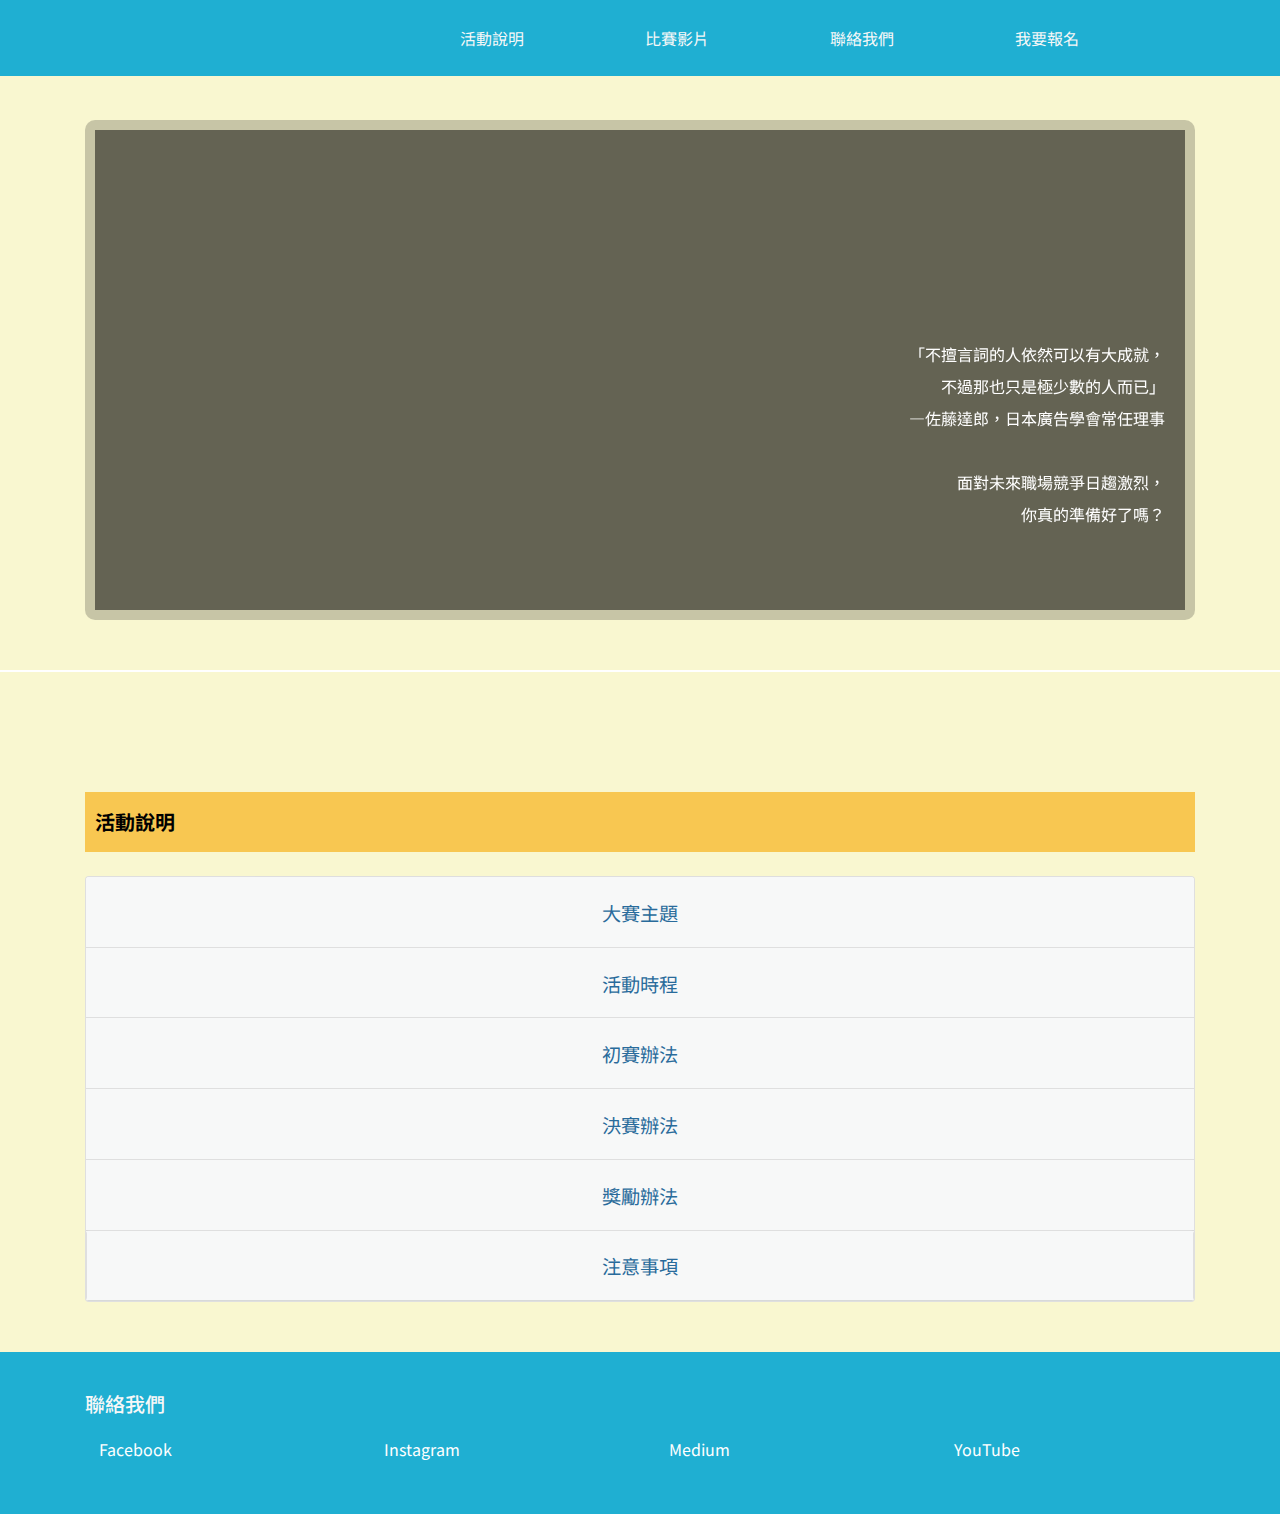
==== commit 1c4d647b: "v1.0.0-beta" ====
--- a/index.html
+++ b/index.html
@@ -4,8 +4,6 @@
 	<meta charset="UTF-8">
 	<meta name="viewport" content="width=device-width, initial-scale=1.0, user-scalable=1, maximum-scale=1.5, shrink-to-fit=no">
 	<title>PPT Tang</title>
-
-	<!-- plugins -->
 
 	<!-- bootstrap -->
 	<link rel="stylesheet" href="https://stackpath.bootstrapcdn.com/bootstrap/4.3.1/css/bootstrap.min.css" integrity="sha384-ggOyR0iXCbMQv3Xipma34MD+dH/1fQ784/j6cY/iJTQUOhcWr7x9JvoRxT2MZw1T" crossorigin="anonymous">
@@ -14,28 +12,33 @@
 	<link rel="stylesheet" href="owl.carousel.css">
 	<link rel="stylesheet" href="owl.theme.default.css">
 	
+	<!-- social media icon -->
+	<link rel="stylesheet" href="https://use.fontawesome.com/releases/v5.8.1/css/all.css" integrity="sha384-50oBUHEmvpQ+1lW4y57PTFmhCaXp0ML5d60M1M7uH2+nqUivzIebhndOJK28anvf" crossorigin="anonymous">
+	
 	<!-- custom -->
 	<link rel="stylesheet" href="style.css">
 
 </head>
 <body>
-	<header class="navbar">
+	<header class="navbar bgc-cyan">
 		<div class="container">
 			<div class="row">
 				<div class="col-12 col-md-4">
-					<a href="index.html"><div class="element logo c-white">Logo</div></a>
+					<a href="index.html">
+						<div class="logo" style="background-image: url('image/logo-orange.png');"></div>
+					</a>
 				</div>
 				<div class="col-3 col-md-2">
-					<a href="#info"><span class="element c-white">活動說明</span></a>
+					<a class="nav" href="#info"><span class="element c-white">活動說明</span></a>
 				</div>
 				<div class="col-3 col-md-2">
-					<a href="vedio.html"><span class="element c-white">比賽影片</span></a>
+					<a class="nav" href="video.html"><span class="element c-white">比賽影片</span></a>
 				</div>
 				<div class="col-3 col-md-2">
-					<a href="#contact"><span class="element c-white">聯絡我們</span></a>
+					<a class="nav" href="#contact"><span class="element c-white">聯絡我們</span></a>
 				</div>
 				<div class="col-3 col-md-2">
-					<a href="https://forms.gle/jnjo5edw7dTw2FzWA" target="blank"><span class="element c-white">我要報名</span></a>
+					<a class="nav" href="https://forms.gle/jnjo5edw7dTw2FzWA" target="blank"><span class="element c-white">我要報名</span></a>
 				</div>
 			</div>
 		</div>
@@ -46,7 +49,7 @@
 		<div class="jumbo bgc-beige">
 			<div class="container owl-carousel owl-theme">
 				<div class="element" data-merge="5">
-					<div class="image" style="background-image: url('draft/狂想曲-1-10.png');">
+					<div class="image" style="background-image: url('');">
 						<div class="mask"></div>
 					</div>
 					<div class="text">
@@ -58,7 +61,7 @@
 					</div>
 				</div>
 				<div class="element" data-merge="5">
-					<div class="image" style="background-image: url('../v0.3.0/poster.jpg');">
+					<div class="image" style="background-image: url('');">
 						<div class="mask"></div>
 					</div>
 					<div class="text">
@@ -73,7 +76,7 @@
 					</div>
 				</div>
 				<div class="element" data-merge="5">
-					<div class="image" style="background-image: url('draft/狂想曲-1-10.png');">
+					<div class="image" style="background-image: url('');">
 						<div class="mask"></div>
 					</div>
 					<div class="text">
@@ -85,7 +88,7 @@
 						針對美學、內容、表達進行一系列激烈競爭。<br><br>
 						螢幕前的你準備好了嗎? 我們的舞台正等著你發光發熱!
 					</div>
-					<a href="https://forms.gle/jnjo5edw7dTw2FzWA" target="blank"><div class="btn">我要報名</div></a>
+					<a href="https://forms.gle/jnjo5edw7dTw2FzWA" target="blank"><div class="btn c-yellow">我要報名</div></a>
 				</div>
 			</div>
 		</div>
@@ -102,9 +105,9 @@
 						<div class="accordion" id="infomation">
 
 						  <div class="card">
-						    <div class="card-header bgc-white bdc-orange" id="heading1">
+						    <div class="card-header bgc-white card-style" id="heading1">
 						      <h2 class="mb-0">
-						        <button class="btn btn-link" type="button" data-toggle="collapse" data-target="#collapse1" aria-expanded="true" aria-controls="collapse1">
+						        <button class="btn btn-link collapsed button-style" type="button" data-toggle="collapse" data-target="#collapse1" aria-expanded="true" aria-controls="collapse1">
 						          大賽主題
 						        </button>
 						      </h2>
@@ -113,8 +116,8 @@
 						    <div id="collapse1" class="collapse" aria-labelledby="heading1" data-parent="#infomation">
 						      <div class="card-body bgc-white">
 										<div class="inner">
-											<div class="topic-icon"></div>
-											<div class="topic-text">
+											<div class="topic-icon bg-np-cen" style="background-image: url('image/topic1.svg');"></div
+											><div class="topic-text">
 												<h5 class="c-blue fw-bold">減少不平等</h5>
 												<h6 class="c-blue fw-bold">Reduce Inqualities</h6>
 												<p>社會持續在進步，各地區之間的資源差距逐漸擴大，我們該如何因應不平等的現象，創造分配更均衡的社會？<a class="c-cyan" href="https://www.un.org/sustainabledevelopment/inequality/" target="_blank"> see more</a></p>
@@ -122,8 +125,8 @@
 										</div>
 
 										<div class="inner">
-											<div class="topic-icon"></div>
-											<div class="topic-text">
+											<div class="topic-icon bg-np-cen" style="background-image: url('image/topic2.svg');"></div
+											><div class="topic-text">
 												<h5 class="c-blue fw-bold">責任消費與生產</h5>
 												<h6 class="c-blue fw-bold">Responsible Consumption and Production</h6>
 												<p>社會持續過度的生產不僅造成資源浪費，同時也產生大量汙染，過剩的產品處理也對地球造成傷害。身為消費者的我們，是否也助長了過度生產呢？我們該如何做到「用得更少，做得更好」，留給下一世代更好的環境呢？<a class="c-cyan" href="https://www.un.org/sustainabledevelopment/sustainable-consumption-production/" target="_blank"> see more</a></p>
@@ -132,8 +135,8 @@
 										</div>
 
 										<div class="inner">
-											<div class="topic-icon"></div>
-											<div class="topic-text">
+											<div class="topic-icon bg-np-cen" style="background-image: url('image/topic3.svg');"></div
+											><div class="topic-text">
 												<h5 class="c-blue fw-bold">氣候行動</h5>
 												<h6 class="c-blue fw-bold">Climate Action</h6>
 												<p>颶風、熱浪、洪水，世界各地頻傳氣候災難。面對大自然的求救訊息，人類該如何守護我們的地球呢？<a class="c-cyan" href="https://www.un.org/sustainabledevelopment/climate-change-2/" target="_blank"> see more</a></p>
@@ -141,8 +144,8 @@
 										</div>
 
 										<div class="inner">
-											<div class="topic-icon"></div>
-											<div class="topic-text">
+											<div class="topic-icon bg-np-cen" style="background-image: url('image/topic4.svg');"></div
+											><div class="topic-text">
 												<h5 class="c-blue fw-bold">和平與正義制度</h5>
 												<h6 class="c-blue fw-bold">Peace, Justice and Strong Institutions</h6>
 												<p>「人權之所以重要，是因為每個人都想活得自在安心。」但人權是否真正落實在現實社會中？若沒有，我們又該如何彌補呢？<a class="c-cyan" href="https://www.un.org/sustainabledevelopment/peace-justice/" target="_blank"> see more</a></p>
@@ -154,88 +157,98 @@
 						  </div>
 
 						  <div class="card">
-						    <div class="card-header bgc-white bdc-orange" id="heading2">
+						    <div class="card-header bgc-white card-style" id="heading2">
 						      <h2 class="mb-0">
-						        <button class="btn btn-link collapsed" type="button" data-toggle="collapse" data-target="#collapse2" aria-expanded="true" aria-controls="collapse2">
+						        <button class="btn btn-link collapsed button-style" type="button" data-toggle="collapse" data-target="#collapse2" aria-expanded="true" aria-controls="collapse2">
 						          活動時程
 						        </button>
 						      </h2>
 						    </div>
 						    <div id="collapse2" class="collapse" aria-labelledby="heading2" data-parent="#infomation">
 						      <div class="card-body bgc-white">
-						      	<!-- <div class="inner">
-						      		<div class="stage">
-						      			<h5>初賽報名</h5>
-						      			<p>自四個備選主題中選定一個，錄製一段3~5分鐘的簡報影片，上傳至個人雲端後，至官網點選「我要報名」填寫基本資料及影片連結，即完成比賽報名。團隊將於隔日午夜將影片上傳至官方網站及簡報草堂YouTube頻道。</p>
+						      	<div class="container">
+						      		<div class="row">
+						      			<div class="inner col-12 col-lg-12">
+								      		<div class="stage">
+								      			<h5 class="c-blue">初賽報名</h5>
+								      			<p>錄製一段3~5分鐘的簡報影片（主題四選一），上傳至個人雲端後，至官網點選「我要報名」填寫基本資料及影片連結，即完成比賽報名。</p>
+								      		</div
+								      		><div class="arrow">
+								      			<div class="arrow-image bg-np-cen"></div>
+								      		</div
+								      		><div class="stage">
+								      			<h5 class="c-blue">作品遴選</h5>
+								      			<p>綜合YouTube所獲得的讚數並經由評審評分，取前 10 名進入決賽。</p>
+								      			<!-- <p>團隊將於隔日午夜將影片上傳至官方網站及簡報草堂YouTube頻道。</p> -->
+								      		</div
+								      		><div class="arrow">
+								      			<div class="arrow-image bg-np-cen"></div>
+								      		</div
+								      		><div class="stage">
+								      			<h5 class="c-blue">現場決賽</h5>
+								      			<p>形式為5~7分鐘的現場簡報，由評審及現場觀眾投票選出前2名及佳作數名頒發獎金獎狀。決賽之簡報題目需與初賽相同。</p>
+								      		</div>
+								      	</div>
+
+								      	<div class="inner col-12 col-lg-12">
+								      		<h5 class="c-blue mb-10">重要日期</h5>
+								      		<div class="time-block">
+								      			<div class="time-area">
+															<div class="timeline bgc-blue"></div>
+															<div class="time-point">
+										      			<div class="dot-area">
+										      				<div class="dot bgc-blue"></div>
+										      			</div
+										      			><div class="text-area">
+										      				<div class="date">4/10（三）</div>
+										      				<div class="task">開始報名、上傳影片</div>
+										      			</div>
+										      		</div>
+
+										      		<div class="time-point">
+										      			<div class="dot-area">
+										      				<div class="dot bgc-blue"></div>
+										      			</div
+										      			><div class="text-area">
+										      				<div class="date">4/29（一）</div>
+										      				<div class="task">影片上傳截止</div>
+										      			</div>
+										      		</div>
+
+										      		<div class="time-point">
+										      			<div class="dot-area">
+										      				<div class="dot bgc-blue"></div>
+										      			</div
+										      			><div class="text-area">
+										      				<div class="date">5/11（六）</div>
+										      				<div class="task">公布決賽名單</div>
+										      			</div>
+										      		</div>
+
+										      		<div class="time-point">
+										      			<div class="dot-area">
+										      				<div class="dot bgc-blue"></div>
+										      			</div
+										      			><div class="text-area">
+										      				<div class="date">5/25（六）</div>
+										      				<div class="task">決賽</div>
+										      			</div>
+										      		</div>
+														</div>
+								      		</div>
+														
+								      		</div>
+								      	</div>
 						      		</div>
-						      		<div class="arrow"></div>
-						      		<div class="stage">
-						      			<h5>作品遴選</h5>
-						      			<p>綜合YouTube讚數以及團隊評審評分，取前 10 名進入決賽。</p>
-						      		</div>
-						      		<div class="arrow"></div>
-						      		<div class="stage">
-						      			<h5>現場決賽</h5>
-						      			<p>決賽地點為成功大學國際會議廳，入選者將進行 5~7分鐘的現場簡報，由評審及現場觀眾投票選出前2名頒發獎金獎狀。決賽之簡報題目需與初賽相同。</p>
-						      		</div>
-						      	</div> -->
-
-						      	<div class="inner">
-						      		<div class="time-block">
-						      			<div class="time-area">
-													<div class="timeline bgc-blue"></div>
-													<div class="time-point">
-								      			<div class="dot-area">
-								      				<div class="dot bgc-blue"></div>
-								      			</div
-								      			><div class="text-area">
-								      				<div class="date">4/10（三）</div>
-								      				<div class="task">開始報名、上傳影片</div>
-								      			</div>
-								      		</div>
-
-								      		<div class="time-point">
-								      			<div class="dot-area">
-								      				<div class="dot bgc-blue"></div>
-								      			</div
-								      			><div class="text-area">
-								      				<div class="date">4/29（一）</div>
-								      				<div class="task">影片上傳截止</div>
-								      			</div>
-								      		</div>
-
-								      		<div class="time-point">
-								      			<div class="dot-area">
-								      				<div class="dot bgc-blue"></div>
-								      			</div
-								      			><div class="text-area">
-								      				<div class="date">5/11（六）</div>
-								      				<div class="task">公布決賽名單</div>
-								      			</div>
-								      		</div>
-
-								      		<div class="time-point">
-								      			<div class="dot-area">
-								      				<div class="dot bgc-blue"></div>
-								      			</div
-								      			><div class="text-area">
-								      				<div class="date">5/25（六）</div>
-								      				<div class="task">決賽</div>
-								      			</div>
-								      		</div>
-												</div>
-						      		</div>
-												
-						      		</div>
+							      		
 						      	</div>
-
 						      </div>
 						    </div>
 
 						    <div class="card">
-							    <div class="card-header bgc-white bdc-orange" id="heading3">
+							    <div class="card-header bgc-white card-style" id="heading3">
 							      <h2 class="mb-0">
-							        <button class="btn btn-link collapsed" type="button" data-toggle="collapse" data-target="#collapse3" aria-expanded="true" aria-controls="collapse3">
+							        <button class="btn btn-link collapsed button-style" type="button" data-toggle="collapse" data-target="#collapse3" aria-expanded="true" aria-controls="collapse3">
 							          初賽辦法
 							        </button>
 							      </h2>
@@ -243,44 +256,44 @@
 							    <div id="collapse3" class="collapse" aria-labelledby="heading3" data-parent="#infomation">
 							      <div class="card-body bgc-white">
 
-							        <div class="inner">
+							        <div class="inner fs-20">
 							        	<div class="container">
-							        		<div class="row">初賽</div>
+							        		<div class="row">初賽規則</div>
 							        		<div class="row">
 							        			<div class="col-12">
 							        				<div class="rule-item">
-							        					<div class="rule-var">參賽影片</div
-							        					><div class="rule-val">參賽者自行錄製</div>
-							        				</div>
-							        				<div class="rule-item">
-							        					<div class="rule-var">影片時間</div
-							        					><div class="rule-val">3 ~ 5分鐘</div>
-							        				</div>
-							        				<div class="rule-item">
-							        					<div class="rule-var">影片內容</div
-							        					><div class="rule-val">參賽者本人、簡報內容</div>
-							        				</div>
-							        				<div class="rule-item">
-							        					<div class="rule-var">影片限制</div
-							        					><div class="rule-val">禁止特效、剪接、調速，人與簡報須同時出現於影片中</div>
+							        					<div class="rule-var note-var">參賽影片</div
+							        					><div class="rule-val note-val">參賽者自行錄製</div>
+							        				</div>
+							        				<div class="rule-item">
+							        					<div class="rule-var note-var">影片時間</div
+							        					><div class="rule-val note-val">3 ~ 5分鐘</div>
+							        				</div>
+							        				<div class="rule-item">
+							        					<div class="rule-var note-var">影片內容</div
+							        					><div class="rule-val note-val">參賽者本人、簡報內容</div>
+							        				</div>
+							        				<div class="rule-item">
+							        					<div class="rule-var note-var">影片限制</div
+							        					><div class="rule-val note-val">禁止特效、剪接、調速，人與簡報須同時出現於影片中，限一人一組</div>
 							        				</div>
 							        			</div>
 							        			<div class="col-12">
 							        				<div class="rule-item">
-							        					<div class="rule-var">呈現方式</div
-							        					><div class="rule-val">子視窗 or 同一畫面</div>
-							        				</div>
-							        				<div class="rule-item">
-							        					<div class="rule-var">上傳地點</div
-							        					><div class="rule-val">個人雲端</div>
-							        				</div>
-							        				<div class="rule-item">
-							        					<div class="rule-var">上傳格式</div
-							        					><div class="rule-val">檔名：四選一主題-影片標題-參賽者姓名</div>
-							        				</div>
-							        				<div class="rule-item">
-							        					<div class="rule-var">備註</div
-							        					><div class="rule-val">若影片不符規定，將失去參賽資格</div>
+							        					<div class="rule-var note-var">呈現方式</div
+							        					><div class="rule-val note-val">子視窗 or 同一畫面</div>
+							        				</div>
+							        				<div class="rule-item">
+							        					<div class="rule-var note-var">上傳地點</div
+							        					><div class="rule-val note-val">個人雲端</div>
+							        				</div>
+							        				<div class="rule-item">
+							        					<div class="rule-var note-var">上傳格式</div
+							        					><div class="rule-val note-val">檔名：四選一主題-影片標題-參賽者姓名</div>
+							        				</div>
+							        				<div class="rule-item">
+							        					<div class="rule-var note-var">備註</div
+							        					><div class="rule-val note-val">若影片不符規定，將失去參賽資格</div>
 							        				</div>
 							        			</div>
 							        		</div>
@@ -289,15 +302,18 @@
 
 							        <div class="inner">
 							        	<div class="container">
-							        		<div class="row">初賽評分標準</div>
+							        		<div class="row fs-20">初賽評分標準</div>
 							        		<div class="row">
-							        			<div class="col-12">
+							        			<div class="col-12 col-lg-4">
+							        				<div class="score-chart bg-np-cen" style="background-image: url(image/score1.svg);"></div>
+							        			</div>
+							        			<div class="col-12 col-lg-8">
 							        				<div class="rule-item">
 							        					<div class="rule-var">簡報內容（35%）</div
 							        					><div class="rule-val">議題掌握程度、具有自身見解、內容邏輯與組織性、內容啟發性、切合現況</div>
 							        				</div>
 							        				<div class="rule-item">
-							        					<div class="rule-var">肢體與口語表達（30%）</div
+							        					<div class="rule-var">口語表達（30%）</div
 							        					><div class="rule-val">口語流暢度與連貫性、引發台下共鳴、表情與肢體語言、語調層次、時間掌握</div>
 							        				</div>
 							        				<div class="rule-item">
@@ -321,9 +337,9 @@
 							  </div>
 
 							  <div class="card">
-							    <div class="card-header bgc-white bdc-orange" id="heading4">
+							    <div class="card-header bgc-white card-style" id="heading4">
 							      <h2 class="mb-0">
-							        <button class="btn btn-link collapsed" type="button" data-toggle="collapse" data-target="#collapse4" aria-expanded="true" aria-controls="collapse4">
+							        <button class="btn btn-link collapsed button-style" type="button" data-toggle="collapse" data-target="#collapse4" aria-expanded="true" aria-controls="collapse4">
 							          決賽辦法
 							        </button>
 							      </h2>
@@ -332,7 +348,7 @@
 							      <div class="card-body bgc-white">
 							        <div class="inner">
 							        	<div class="container">
-							        		<div class="row">決賽</div>
+							        		<div class="row fs-20">決賽資訊</div>
 							        		<div class="row">
 							        			<div class="col-12">
 							        				<div class="rule-item">
@@ -341,7 +357,7 @@
 							        				</div>
 							        				<div class="rule-item">
 							        					<div class="rule-var">決賽組數</div
-							        					><div class="rule-val">10組</div>
+							        					><div class="rule-val">10組（一人一組）</div>
 							        				</div>
 							        				<div class="rule-item">
 							        					<div class="rule-var">演講時間</div
@@ -362,15 +378,18 @@
 
 							        <div class="inner">
 							        	<div class="container">
-							        		<div class="row">決賽評分標準</div>
+							        		<div class="row fs-20">決賽評分標準</div>
 							        		<div class="row">
-							        			<div class="col-12">
+							        			<div class="col-12 col-lg-4">
+							        				<div class="score-chart bg-np-cen" style="background-image: url(image/score2.svg);"></div>
+							        			</div>
+							        			<div class="col-12 col-lg-8">
 							        				<div class="rule-item">
 							        					<div class="rule-var">簡報內容（30%）</div
 							        					><div class="rule-val">議題掌握程度、具有自身見解、內容邏輯與組織性、內容啟發性、切合現況</div>
 							        				</div>
 							        				<div class="rule-item">
-							        					<div class="rule-var">肢體與口語表達（35%）</div
+							        					<div class="rule-var">口語表達（35%）</div
 							        					><div class="rule-val">口語流暢度與連貫性、引發台下共鳴、表情與肢體語言、語調層次、時間掌握</div>
 							        				</div>
 							        				<div class="rule-item">
@@ -395,9 +414,9 @@
 							  </div>
 
 								<div class="card">
-							    <div class="card-header bgc-white bdc-orange" id="heading5">
+							    <div class="card-header bgc-white card-style" id="heading5">
 							      <h2 class="mb-0">
-							        <button class="btn btn-link collapsed" type="button" data-toggle="collapse" data-target="#collapse5" aria-expanded="true" aria-controls="collapse5">
+							        <button class="btn btn-link collapsed button-style" type="button" data-toggle="collapse" data-target="#collapse5" aria-expanded="true" aria-controls="collapse5">
 							          獎勵辦法
 							        </button>
 							      </h2>
@@ -430,9 +449,9 @@
 							  </div>
 
 							  <div class="card">
-							    <div class="card-header bgc-white bdc-orange" id="heading6">
+							    <div class="card-header bgc-white card-style" id="heading6">
 							      <h2 class="mb-0">
-							        <button class="btn btn-link collapsed" type="button" data-toggle="collapse" data-target="#collapse6" aria-expanded="true" aria-controls="collapse6">
+							        <button class="btn btn-link collapsed button-style" type="button" data-toggle="collapse" data-target="#collapse6" aria-expanded="true" aria-controls="collapse6">
 							          注意事項
 							        </button>
 							      </h2>
@@ -450,10 +469,7 @@
 							      </div>
 							    </div>
 							  </div>
-
-						  </div>
-
-							  
+						  </div>  
 						</div>
 					</div>
 				</div>
@@ -464,25 +480,38 @@
 	<footer class="footer">
 		<div class="container">
 			<div class="row">
-				<div class="col-3">
-					<div class="element" id="contact">
-						<h5 class="u-block">社群</h5>
-						<a class="u-block" href="https://www.facebook.com/learnppt/?epa=SEARCH_BOX">Facebook</a>
-						<a class="u-block" href="https://www.instagram.com/learnppt/">Instagram</a>
-						<a class="u-block" href="https://medium.com/student-powerpoint-design">Medium</a>
-						<a class="u-block" href="https://www.youtube.com/channel/UCBR4mXXNtAjl1QPK6Tpj92A?view_as=subscriber">YouTube</a>
-					</div>
-				</div>
-				<div class="col-3">
-					<div class="element">
-						<h5 class="u-block">贊助我們</h5>
-					</div>
-				</div>
-				<div class="col-3">
-					<div class="element">
-						<h5 class="u-block">贊助廠商</h5>
-					</div>
-				</div>
+				<div class="col-12" id="contact">
+					<h5 class="c-white">聯絡我們</h5>
+				</div>
+
+				<div class="col-6 col-md-3 social">
+					<a class="social-btn" href="https://www.facebook.com/learnppt/?epa=SEARCH_BOX">
+						<div class="fab fa-facebook fa-lg"></div>
+						<span>Facebook</span>
+					</a>
+				</div>
+
+				<div class="col-6 col-md-3 social">
+					<a class="social-btn" href="https://www.instagram.com/learnppt/">
+						<div class="fab fa-instagram fa-lg"></div>
+						<span>Instagram</span>
+					</a>
+				</div>
+
+				<div class="col-6 col-md-3 social">
+					<a class="social-btn" href="https://medium.com/student-powerpoint-design">
+					<div class="fab fa-medium fa-lg"></div>
+					<span>Medium</span>
+					</a>
+				</div>
+
+				<div class="col-6 col-md-3 social">
+					<a class="social-btn" href="https://www.youtube.com/channel/UCBR4mXXNtAjl1QPK6Tpj92A?view_as=subscriber">
+						<div class="fab fa-youtube fa-lg"></div>
+						<span>YouTube</span>
+					</a>
+				</div>
+
 			</div>
 		</div>
 	</footer>
--- a/style.css
+++ b/style.css
@@ -33,6 +33,19 @@
 .d-block {
 	display: block;
 }
+.pos-cen {
+	position: absolute;
+	top: 50%;
+	left: 50%;
+	transform: translate(-50%, -50%);
+}
+.mb-10 {
+	margin-bottom: 15px; 
+}
+.bg-np-cen {
+	background-repeat: no-repeat;
+	background-position: center;
+}
 .bgc-white {
 	background-color: #F7F8F8;
 }
@@ -54,22 +67,31 @@
 .bdc-orange {
 	border: 2px solid #FA7D2B;
 }
+.c-white {
+	color: #F7F8F8;
+}
+.c-beige {
+	color: #F9F7D0;
+}
+.c-yellow {
+	color: #F8C751;
+}
 .c-blue {
 	color: #296B9B;
 }
-.c-white {
-	color: #F7F8F8;
-}
 .c-cyan {
 	color: #1FAFD2;
 }
 .fw-bold {
 	font-weight: bold;
 }
+.fs-20 {
+	font-size: 20px;
+}
+
 
 /* -------------------- header elements -------------------- */
 .navbar {
-	background-color: #1FAFD2;
 	position: fixed;
 	top: 0;
 	left: 0;
@@ -82,9 +104,9 @@
 	width: 100%;
 }
 .navbar .element {
+	background-color: rgba(0, 0, 0, 0);
 	display: inline-block;
 	max-height: 20vh;
-	background-color: rgba(0, 0, 0, 0);
 	line-height: 18px;
 	font-size: 0.8rem;
 	margin: 0 -20px;
@@ -92,8 +114,19 @@
 .navbar .logo {
 	display: inline-block;
 	width: 100%;
-	max-height: 30vh;
-	font-size: 1.8rem;
+	height: 50px;
+	-webkit-background-size: contain;
+	background-size: contain;
+	background-repeat: no-repeat;
+	background-position: center;
+}
+.nav {
+	transition: 0.3s;
+}
+.nav:hover {
+	transform: scale(1.2) translateY(10%);
+	color: #F9F7D0;
+	text-decoration: none;
 }
 @media (min-width: 576px) {
 	.navbar .element {
@@ -155,11 +188,11 @@
 .jumbo .btn {
 	width: 120px;
 	height: 50px;
-	border-radius: 25px;
-	background-color: rgb(243, 196, 58);
-
-	color: rgb(0, 115, 185);
 	line-height: 36px;
+	font-size: 1.1rem;
+	
+	background-color: rgba(0, 0, 0, 0);
+	border: 2px solid #F8C751;
 
 	position: absolute;
 	bottom: 20px;
@@ -167,8 +200,9 @@
 	transform: translateX(-50%);
 }
 .jumbo .btn:hover {
-	background-color: rgb(0, 115, 185);
-	color: rgb(243, 196, 58);
+	background-color: #F8C751;
+	color: #296B9B;
+	font-weight: bold;
 }
 @media (min-width: 1200px) {
 	.jumbo {
@@ -178,6 +212,22 @@
 }
 
 
+.button-style {
+	font-size: 1.2rem;
+	color: #296B9B;
+}
+.card-style {
+	background-color: #F7F8F8;
+}
+.card-style:hover {
+	background-color: #FA7D2B;
+}
+.card-style:hover .button-style{
+	color: #F7F8F8;
+	text-decoration: none;
+}
+
+
 .info {
 	padding-top: 120px;
 	padding-bottom: 50px;
@@ -185,7 +235,6 @@
 }
 .info .title {
 	background-color: #F8C751;
-	border-radius: 10px;
 	padding: 10px;
 	margin-bottom: 24px;
 	line-height: 40px;
@@ -219,12 +268,11 @@
 .topic-icon {
 	display: inline-block;
 	width: 40%;
-	height: 100px;
-	background-color: rgba(0, 0, 0, 0.1);
+	height: 120px;
 }
 .topic-text {
 	display: inline-block;
-	width: 55%;
+	width: 60%;
 	vertical-align: top;
 	padding: 0 10px;
 }
@@ -237,18 +285,25 @@
 .topic-text p {
 	font-size: 0.9rem;
 }
-.stage {
-	display: inline-block;
-	width: 25%;
-	height: 100px;
-	background-color: rgba(0, 0, 0, 0.1);
-}
-.arrow {
-	display: inline-block;
-	width: 10%;
-	height: 100px;
-	background-color: rgba(0, 0, 0, 0.1);
-}
+@media (min-width: 768px) {
+	.topic-icon {
+		width: 30%;
+		height: 120px;
+	}
+	.topic-text {
+		width: 70%;
+	}
+}
+@media (min-width: 992px) {
+	.topic-icon {
+		width: 25%;
+		height: 120px;
+	}
+	.topic-text {
+		width: 75%;
+	}
+}
+
 
 
 .time-block{
@@ -298,70 +353,102 @@
 	top: 50%;
 	transform: translate(-50%, -50%);
 }
-
-
+.stage {
+	display: block;
+	width: 100%;
+	/*background-color: rgba(0, 0, 0, 0.1);*/
+	/*border: 1px solid #000;*/
+	vertical-align: top;
+}
+.arrow {
+	display: block;
+	width: 100%;
+	height: 30px;
+	/*background-color: rgba(0, 0, 0, 0.1);*/
+	/*border: 1px solid #000;*/
+	vertical-align: top;
+}
+.arrow-image {
+	background-image: url(image/arrow.svg);
+	display: inline-block;
+	width: 20px;
+	height: 20px;
+	position: absolute;
+	top: 50%;
+	left: 50%;
+	transform: translate(-50%, -50%) rotate(90deg);
+}
+@media (min-width: 992px) {
+	.stage {
+		display: inline-block;
+		width: 26%;
+	}
+	.arrow {
+		display: inline-block;
+		width: 10%;
+	}
+	.arrow-image {
+		transform: rotate(0deg);
+	}
+}
+
+
+.rule-item {
+	padding: 10px;
+	font-size: 0.9rem;
+}
+.score-chart {
+	height: 150px;
+	margin-bottom: 20px;
+}
 .rule-var {
 	display: inline-block;
-	width: 30%;
+	width: 100%;
+	padding: 0 5px;
 	color: #296B9B;
 }
 .rule-val {
 	display: inline-block;
-	width: 70%;
+	width: 100%;
+	padding: 0 5px;
 	vertical-align: top;
 	color: #296B9B;
 }
-
-.voting-info .element{
-	height: 600px;
-	font-size: 2rem;
-	line-height: 260px;
-}
-.video-container {
-	display: inline-block;
-	width: 100%;
-	border: 2px solid #fff;
-	border-radius: 16px;
-	margin: 15px 0;
-	overflow: hidden;
-}
-.img-box {
-	display: block;
-}
-.img-box .img-inner {
-	width: 100%;
-	padding-top: 75%;
-	background-color: rgba(0, 0, 0, 0.1);
-}
-.img-box .image {
-	position: absolute;
-	top: 0;
-	left: 0;
-
-	width: 100%;
-	height: 100%;
-
-	background-size: cover;
-	background-position: center;
-
-	background-image: url('../v0.3.0/icon.png');
-}
-.text-box {
-	padding: 8px;
-	letter-spacing: 0.2px;
-	white-space: nowrap;
-	overflow: hidden;
-	text-overflow: ellipsis;
-}
-.text-box a {
-	text-decoration: none;
-}
-.text-box .topic {
-	font-size: 1.2rem;
-	font-weight: bold;
-	line-height: 2rem;
-}
-
+.note-var {
+	width: 30%;
+}
+.note-val {
+	width: 70%;
+}
+@media (min-width: 480px) {
+	.rule-item {
+		font-size: 1rem;
+	}
+	.rule-var {
+		width: 35%;
+	}
+	.rule-val {
+		width: 65%;
+	}
+}
+@media (min-width: 768px) {
+	.rule-var {
+		width: 30%;
+	}
+	.rule-val {
+		width: 70%;
+	}
+}
+@media (min-width: 576px) {
+	.score-chart {
+		height: 200px;
+	}
+}
+@media (min-width: 992px) {
+	.score-chart {
+		height: 300px;
+	}
+}
 
 
 
@@ -380,7 +467,25 @@
 	color: #fff;
 	line-height: 2rem;
 }
-
+.footer a:hover {
+	text-decoration: none;
+}
+
+.social {
+	height: 50px;
+}
+.social-btn {
+	display: inline-block;
+	position: absolute;
+	top: 50%;
+	left: 10%;
+	transform: translate(0%, -50%);
+	transition: 0.3s;
+}
+.social-btn:hover {
+	color: #F8C751;
+	transform: scale(1.5) translateY(-50%);
+}
 
 /* 黃 rgb(243, 196, 58) */
 /* 藍 rgb(0, 115, 185) */
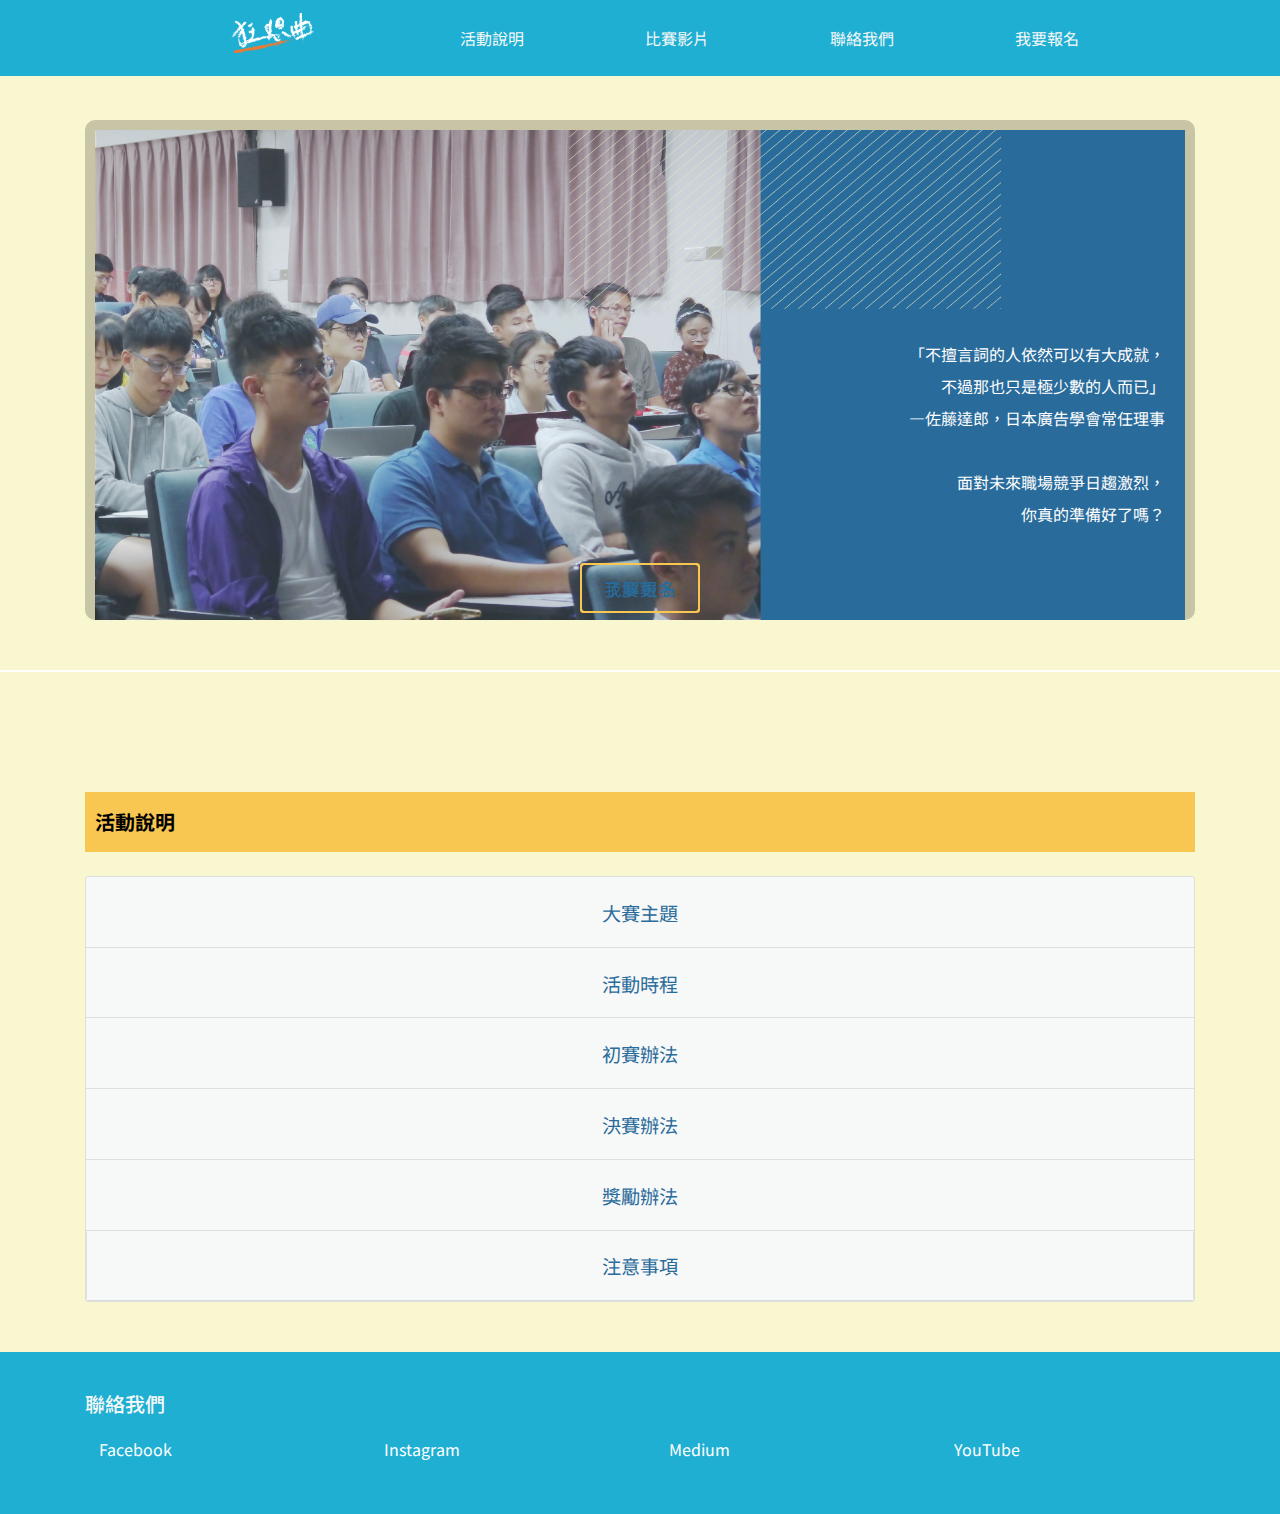
==== commit 606a2cf8: "v1.0.1" ====
--- a/index.html
+++ b/index.html
@@ -8,10 +8,16 @@
 	<!-- bootstrap -->
 	<link rel="stylesheet" href="https://stackpath.bootstrapcdn.com/bootstrap/4.3.1/css/bootstrap.min.css" integrity="sha384-ggOyR0iXCbMQv3Xipma34MD+dH/1fQ784/j6cY/iJTQUOhcWr7x9JvoRxT2MZw1T" crossorigin="anonymous">
 	
+	<!-- font family -->
+	<link href="https://fonts.googleapis.com/css?family=Noto+Sans+TC" rel="stylesheet">
+
 	<!-- owl-carousel -->
 	<link rel="stylesheet" href="owl.carousel.css">
 	<link rel="stylesheet" href="owl.theme.default.css">
 	
+	<!-- tab icon -->
+	<link rel="icon" type="image/png" href="logo-tab.png" />
+
 	<!-- social media icon -->
 	<link rel="stylesheet" href="https://use.fontawesome.com/releases/v5.8.1/css/all.css" integrity="sha384-50oBUHEmvpQ+1lW4y57PTFmhCaXp0ML5d60M1M7uH2+nqUivzIebhndOJK28anvf" crossorigin="anonymous">
 	
@@ -25,7 +31,7 @@
 			<div class="row">
 				<div class="col-12 col-md-4">
 					<a href="index.html">
-						<div class="logo" style="background-image: url('image/logo-orange.png');"></div>
+						<div class="logo" style="background-image: url('logo-white.svg');"></div>
 					</a>
 				</div>
 				<div class="col-3 col-md-2">
@@ -38,7 +44,8 @@
 					<a class="nav" href="#contact"><span class="element c-white">聯絡我們</span></a>
 				</div>
 				<div class="col-3 col-md-2">
-					<a class="nav" href="https://forms.gle/jnjo5edw7dTw2FzWA" target="blank"><span class="element c-white">我要報名</span></a>
+					<!-- <a class="nav" href="https://forms.gle/jnjo5edw7dTw2FzWA" target="_blank"><span class="element c-white">我要報名</span></a> -->
+					<a class="nav" href="https://forms.gle/EuCBisxXmcSJ7NF6A" target="_blank"><span class="element c-white">我要報名</span></a>
 				</div>
 			</div>
 		</div>
@@ -49,9 +56,10 @@
 		<div class="jumbo bgc-beige">
 			<div class="container owl-carousel owl-theme">
 				<div class="element" data-merge="5">
-					<div class="image" style="background-image: url('');">
-						<div class="mask"></div>
-					</div>
+					<picture>
+					    <source srcset="jumbo1-lg.png" media="(min-width: 768px)" style="background-size: cover;">
+					    <img src="jumbo1-xs.png" alt="default image" style="background-size: cover;">
+					</picture>
 					<div class="text">
 						「不擅言詞的人依然可以有大成就，<br>
 						不過那也只是極少數的人而已」<br>
@@ -59,36 +67,47 @@
 						面對未來職場競爭日趨激烈，<br>
 						你真的準備好了嗎？
 					</div>
+					<a class="btn1-pos" href="#info"><div class="c-blue btn">了解更多</div></a>
+					<a class="btn2-pos" href="https://forms.gle/EuCBisxXmcSJ7NF6A" target="_blank"><div class="c-blue btn">我要報名</div></a>
 				</div>
 				<div class="element" data-merge="5">
-					<div class="image" style="background-image: url('');">
-						<div class="mask"></div>
+					<picture>
+					    <source srcset="jumbo2-lg.png" media="(min-width: 768px)">
+					    <img src="jumbo2-xs.png" alt="default image">
+					</picture>
+					<div class="text">
+						在這個人人都有機會的年代，<br>
+						上台簡報不再只是特定少數人的事。<br><br>
+						我們，發源於成大的簡報草堂，<br>
+						透過簡報教學推展大學生的簡報能力，<br>
+						引發學習的熱誠，<br>
+						並給你一個舞台走向世界！<br><br>
+						當你還在懷疑自己沒有能力的時候，<br>
+						已經有人站上講台了！
 					</div>
-					<div class="text">
-						由成大發根<br>
-						關於我們—簡報草堂<br><br>
-						眼見簡報能力日趨重要，<br>
-						不管是理工領域、生醫專業，更別提商業企管，<br>
-						人人都有上台簡報的一天。<br>
-						簡報草堂期望透過簡報教學推展大學生簡報能力，<br>
-						激發學生對於簡報的精進與知識的追求，<br>
-						並帶給大家一個向全世界展現自我的舞台。<br>
+					<a class="btn1-pos" href="#info"><div class="c-blue btn">了解更多</div></a>
+					<a class="btn2-pos" href="https://forms.gle/EuCBisxXmcSJ7NF6A" target="_blank"><div class="c-blue btn">我要報名</div></a>
+				</div>
+				<div class="element" data-merge="5">
+					<picture>
+					    <source srcset="jumbo3-lg.png" media="(min-width: 768px)">
+					    <img src="jumbo3-xs.png" alt="default image">
+					</picture><div class="mask"></div>
+					<div class="text" style="color: #296B9B;">
+						別再等機會來找你，<br>
+						這次，為你自己狂想一次！<br><br>
+
+						簡報草堂將在5/25<br>
+						舉辦成大首屆簡報大賽—「簡報狂想曲」<br>
+						邀請專業評審現場評點、<br>
+						百位觀眾入場觀摩，<br>
+						針對美學、內容、表達來場激烈競爭！<br><br>
+						  
+						你，還在猶豫嗎？<br>
+						我們的舞台已經準備好了！
 					</div>
-				</div>
-				<div class="element" data-merge="5">
-					<div class="image" style="background-image: url('');">
-						<div class="mask"></div>
-					</div>
-					<div class="text">
-						你是否正在為經歷憂愁，擔心履歷不夠亮眼，<br>
-						又或者你尋尋覓覓，卻找不到一個能展現自己的舞台呢?<br><br>
-						簡報草堂將在2019.5.25 舉辦首屆<br>
-						《簡報狂想曲》成大首屆簡報競賽，現場將邀請專業評審，<br>
-						開放百位觀眾入場觀摩，<br>
-						針對美學、內容、表達進行一系列激烈競爭。<br><br>
-						螢幕前的你準備好了嗎? 我們的舞台正等著你發光發熱!
-					</div>
-					<a href="https://forms.gle/jnjo5edw7dTw2FzWA" target="blank"><div class="btn c-yellow">我要報名</div></a>
+					<a class="btn1-pos" href="#info"><div class="c-blue btn">了解更多</div></a>
+					<a class="btn2-pos" href="https://forms.gle/EuCBisxXmcSJ7NF6A" target="_blank"><div class="c-blue btn">我要報名</div></a>
 				</div>
 			</div>
 		</div>
@@ -99,7 +118,7 @@
 			<div class="container">
 				<div class="row">
 					<div class="col-12">
-						<div class="title">活動說明</div>
+						<div class="title c-blue">活動說明</div>
 					</div>
 					<div class="col-12">
 						<div class="accordion" id="infomation">
@@ -116,7 +135,7 @@
 						    <div id="collapse1" class="collapse" aria-labelledby="heading1" data-parent="#infomation">
 						      <div class="card-body bgc-white">
 										<div class="inner">
-											<div class="topic-icon bg-np-cen" style="background-image: url('image/topic1.svg');"></div
+											<div class="topic-icon bg-np-cen" style="background-image: url('topic1.svg');"></div
 											><div class="topic-text">
 												<h5 class="c-blue fw-bold">減少不平等</h5>
 												<h6 class="c-blue fw-bold">Reduce Inqualities</h6>
@@ -125,7 +144,7 @@
 										</div>
 
 										<div class="inner">
-											<div class="topic-icon bg-np-cen" style="background-image: url('image/topic2.svg');"></div
+											<div class="topic-icon bg-np-cen" style="background-image: url('topic2.svg');"></div
 											><div class="topic-text">
 												<h5 class="c-blue fw-bold">責任消費與生產</h5>
 												<h6 class="c-blue fw-bold">Responsible Consumption and Production</h6>
@@ -135,7 +154,7 @@
 										</div>
 
 										<div class="inner">
-											<div class="topic-icon bg-np-cen" style="background-image: url('image/topic3.svg');"></div
+											<div class="topic-icon bg-np-cen" style="background-image: url('topic3.svg');"></div
 											><div class="topic-text">
 												<h5 class="c-blue fw-bold">氣候行動</h5>
 												<h6 class="c-blue fw-bold">Climate Action</h6>
@@ -144,7 +163,7 @@
 										</div>
 
 										<div class="inner">
-											<div class="topic-icon bg-np-cen" style="background-image: url('image/topic4.svg');"></div
+											<div class="topic-icon bg-np-cen" style="background-image: url('topic4.svg');"></div
 											><div class="topic-text">
 												<h5 class="c-blue fw-bold">和平與正義制度</h5>
 												<h6 class="c-blue fw-bold">Peace, Justice and Strong Institutions</h6>
@@ -305,7 +324,7 @@
 							        		<div class="row fs-20">初賽評分標準</div>
 							        		<div class="row">
 							        			<div class="col-12 col-lg-4">
-							        				<div class="score-chart bg-np-cen" style="background-image: url(image/score1.svg);"></div>
+							        				<div class="score-chart bg-np-cen" style="background-image: url(score1.svg);"></div>
 							        			</div>
 							        			<div class="col-12 col-lg-8">
 							        				<div class="rule-item">
@@ -381,7 +400,7 @@
 							        		<div class="row fs-20">決賽評分標準</div>
 							        		<div class="row">
 							        			<div class="col-12 col-lg-4">
-							        				<div class="score-chart bg-np-cen" style="background-image: url(image/score2.svg);"></div>
+							        				<div class="score-chart bg-np-cen" style="background-image: url(score2.svg);"></div>
 							        			</div>
 							        			<div class="col-12 col-lg-8">
 							        				<div class="rule-item">
@@ -532,13 +551,14 @@
 		$(document).ready(function(){
 			$('.owl-carousel').owlCarousel({
 			    items:5,
-			    loop:false,
+			    loop:true,
 			    margin:0,
 			    merge:true,
 			    nav:true,
 			    navText:[],
 			    autoplay:true,
-			    autoplaySpeed:1000,
+			    autoplayTimeout:5000,
+			    autoplaySpeed:2000,
 			    responsive:{
 			        678:{mergeFit:true},
 			        1000:{mergeFit:false}
